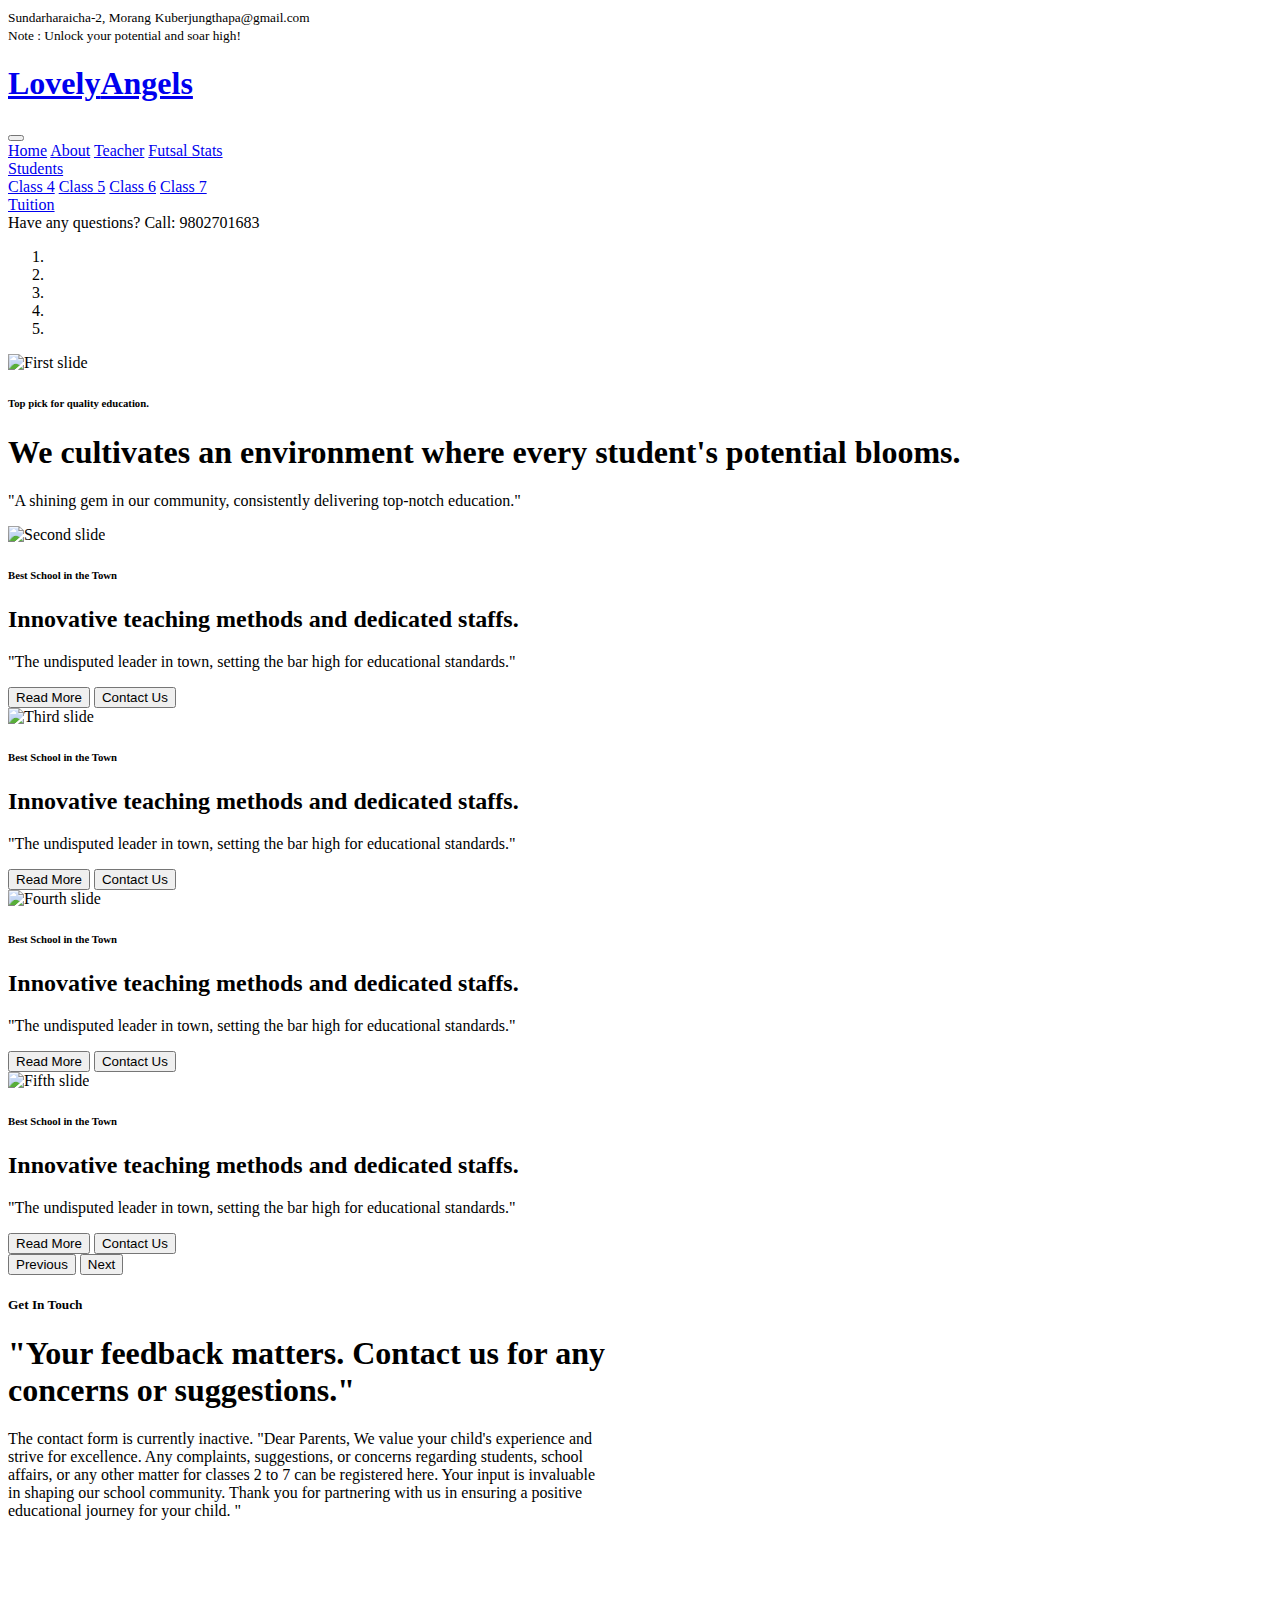
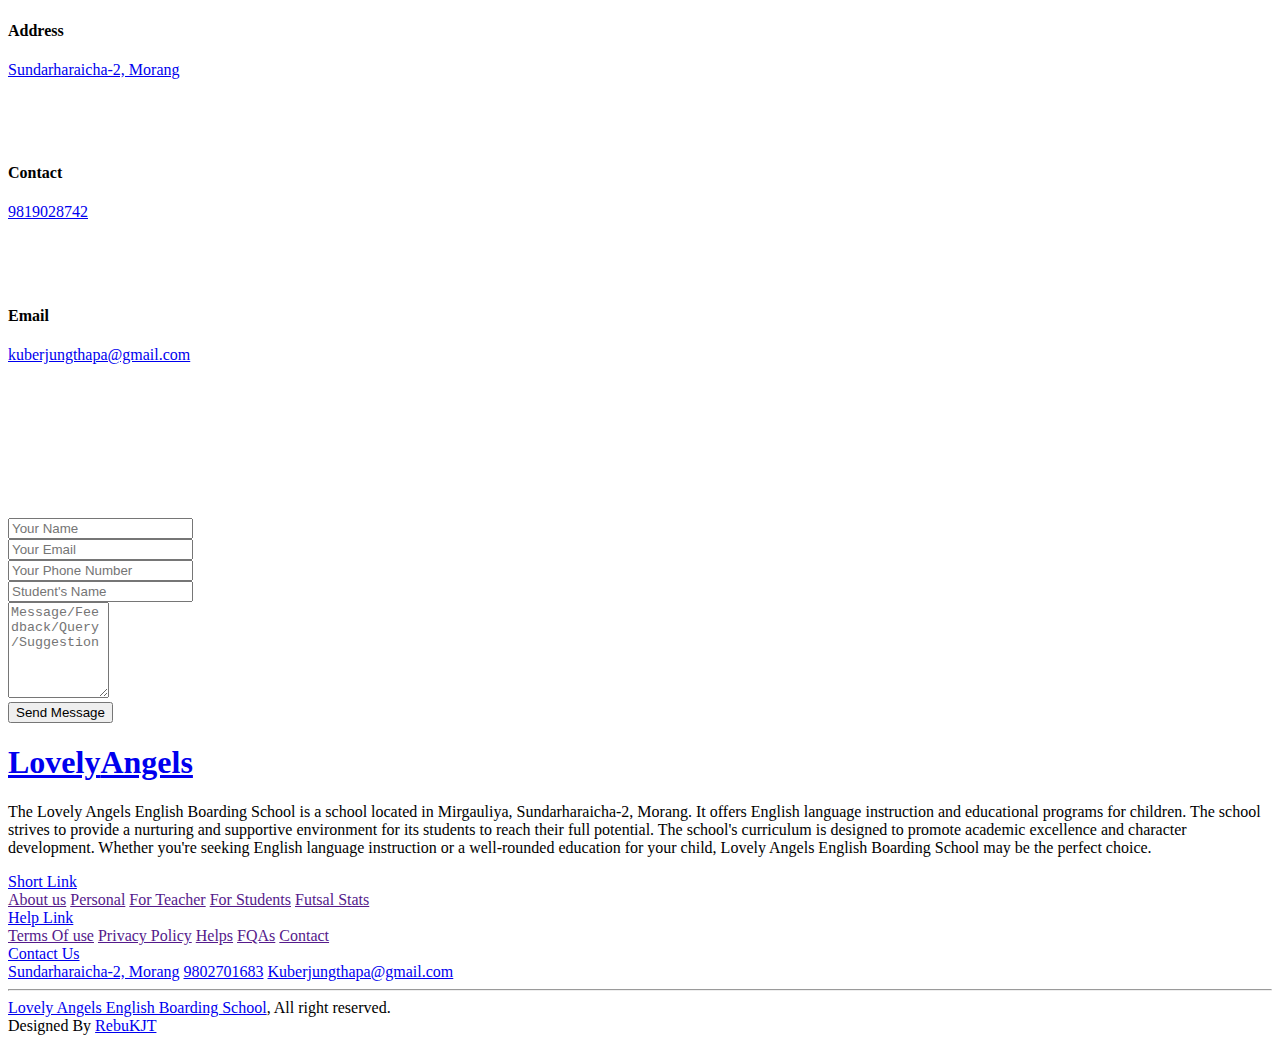
==== index.html @ fc7bd530 "Update index.html" ====
<!DOCTYPE html>
<html lang="en">

<head>
    <meta charset="utf-8">
    <title>Kuberjung Thapa</title>
    <meta content="width=device-width, initial-scale=1.0" name="viewport">
    <meta content="" name="keywords">
    <meta content="" name="description">

    <!-- Google Web Fonts -->
    <link rel="preconnect" href="https://fonts.googleapis.com">
    <link rel="preconnect" href="https://fonts.gstatic.com" crossorigin>
    <link
        href="https://fonts.googleapis.com/css2?family=Inter:wght@400;500;600&family=Saira:wght@500;600;700&display=swap"
        rel="stylesheet">

    <!-- Icon Font Stylesheet -->
    <link href="https://cdnjs.cloudflare.com/ajax/libs/font-awesome/5.10.0/css/all.min.css">
    <link href="https://cdn.jsdelivr.net/npm/bootstrap-icons@1.4.1/font/bootstrap-icons.css">

    <!-- Libraries Stylesheet -->
    <link href="lib/animate/animate.min.css">
    <link href="lib/owlcarousel/assets/owl.carousel.min.css">

    <!-- Customized Bootstrap Stylesheet -->
    <link href="bootstrap.min.css">

    <!-- Template Stylesheet -->
    <link href="style.css">
</head>

<body>
    <!-- Spinner Start -->
    <div id="spinner"
        class="show position-fixed translate-middle w-100 vh-100 top-50 start-50 d-flex align-items-center justify-content-center">
        <div class="spinner-grow text-primary" role="status"></div>
    </div>
    <!-- Spinner End -->

    <!-- Topbar Start -->
    <div class="container-fluid bg-dark py-2 d-none d-md-flex">
        <div class="container">
            <div class="d-flex justify-content-between topbar">
                <div class="top-info">
                    <small class="me-3 text-white-50"><a href="#"><i
                                class="fas fa-map-marker-alt me-2 text-secondary"></i></a>Sundarharaicha-2,
                        Morang</small>
                    <small class="me-3 text-white-50"><a href="#"><i
                                class="fas fa-envelope me-2 text-secondary"></i></a>Kuberjungthapa@gmail.com</small>
                </div>
                <div id="note" class="text-secondary d-none d-xl-flex"><small>Note : Unlock your potential and soar
                        high!</small></div>
                <div class="top-link">
                    <a href="index.html" class="bg-light nav-fill btn btn-sm-square rounded-circle"><i
                            class="fab fa-facebook-f text-primary"></i></a>
                    <a href="index.html" class="bg-light nav-fill btn btn-sm-square rounded-circle"><i
                            class="fab fa-twitter text-primary"></i></a>
                    <a href="index.html" class="bg-light nav-fill btn btn-sm-square rounded-circle"><i
                            class="fab fa-instagram text-primary"></i></a>
                    <a href="index.html" class="bg-light nav-fill btn btn-sm-square rounded-circle me-0"><i
                            class="fab fa-linkedin-in text-primary"></i></a>
                </div>
            </div>
        </div>
    </div>
    <!-- Topbar End -->

    <!-- Navbar Start -->
    <div class="container-fluid bg-primary">
        <div class="container">
            <nav class="navbar navbar-dark navbar-expand-lg py-0">
                <a href="index.html" class="navbar-brand">
                    <h1 class="text-white fw-bold d-block">Lovely<span class="text-secondary">Angels</span> </h1>
                </a>
                <button type="button" class="navbar-toggler me-0" data-bs-toggle="collapse"
                    data-bs-target="#navbarCollapse">
                    <span class="navbar-toggler-icon"></span>
                </button>
                <div class="collapse navbar-collapse bg-transparent" id="navbarCollapse">
                    <div class="navbar-nav ms-auto mx-xl-auto p-0">
                        <a href="index.html" class="nav-item nav-link active text-secondary">Home</a>
                        <a href="about.html" class="nav-item nav-link">About</a>
                        <a href="teacher.html" class="nav-item nav-link">Teacher</a>
                        <a href="futsal.html" class="nav-item nav-link">Futsal Stats</a>
                        <div class="nav-item dropdown">
                            <a href="#" class="nav-link dropdown-toggle" data-bs-toggle="dropdown">Students</a>
                            <div class="dropdown-menu rounded">
                                <a href="Class4.html" class="dropdown-item">Class 4</a>
                                <a href="Class5.html" class="dropdown-item">Class 5</a>
                                <a href="Class6.html" class="dropdown-item">Class 6</a>
                                <a href="Class7.html" class="dropdown-item">Class 7</a>
                            </div>
                        </div>
                        <a href="Tuition.html" class="nav-item nav-link">Tuition</a>
                    </div>
                </div>
                <div class="d-none d-xl-flex flex-shirink-0">
                    <div id="phone-tada" class="d-flex align-items-center justify-content-center me-4">
                        <a href="" class="position-relative animated tada infinite">
                            <i class="fa fa-phone-alt text-white fa-2x"></i>
                            <div class="position-absolute" style="top: -7px; left: 20px;">
                                <span><i class="fa fa-comment-dots text-secondary"></i></span>
                            </div>
                        </a>
                    </div>
                    <div class="d-flex flex-column pe-4 border-end">
                        <span class="text-white-50">Have any questions?</span>
                        <span class="text-secondary">Call: 9802701683</span>
                    </div>
                    <div class="d-flex align-items-center justify-content-center ms-4 ">
                        <a href="#"><i class="bi bi-search text-white fa-2x"></i> </a>
                    </div>
                </div>
            </nav>
        </div>
    </div>
    <!-- Navbar End -->

    <!-- Carousel Start -->
    <div class="container-fluid px-0">
        <div id="carouselId" class="carousel slide" data-bs-ride="carousel">
            <ol class="carousel-indicators">
                <li data-bs-target="#carouselId" data-bs-slide-to="0" class="active" aria-current="true"
                    aria-label="First slide"></li>
                <li data-bs-target="#carouselId" data-bs-slide-to="1" aria-label="Second slide"></li>
                <li data-bs-target="#carouselId" data-bs-slide-to="2" aria-label="Third slide"></li>
                <li data-bs-target="#carouselId" data-bs-slide-to="3" aria-label="Fourth slide"></li>
                <li data-bs-target="#carouselId" data-bs-slide-to="4" aria-label="Fifth slide"></li>



            </ol>
            <div class="carousel-inner" role="listbox">
                <div class="carousel-item active">
                    <img src="img/Class10_Lovely.jpg" class="img-fluid" alt="First slide">
                    <div class="carousel-caption">
                        <div class="container carousel-content">
                            <h6 class="text-secondary h4 animated fadeInUp">Top pick for quality education.</h6>
                            <h1 class="text-white display-1 mb-4 animated fadeInRight">We cultivates an environment
                                where every student's potential blooms.</h1>
                            <p class="mb-4 text-white fs-5 animated fadeInDown">"A shining gem in our community,
                                consistently delivering top-notch education."</p>
                            <!-- <a href="" class="me-2"><button type="button"
                                    class="px-4 py-sm-3 px-sm-5 btn btn-primary rounded-pill carousel-content-btn1 animated fadeInLeft">Read
                                    More</button></a>
                            <a href="" class="ms-2"><button type="button"
                                    class="px-4 py-sm-3 px-sm-5 btn btn-primary rounded-pill carousel-content-btn2 animated fadeInRight">Contact
                                    Us</button></a> -->
                        </div>
                    </div>
                </div>
                <div class="carousel-item">
                    <img src="img/maaamSir_GroupPhotos_Lovely.jpg" class="img-fluid" alt="Second slide">
                    <div class="carousel-caption">
                        <div class="container carousel-content">
                            <h6 class="text-secondary h4 animated fadeInUp">Best School in the Town</h6>
                            <h2 class="text-white display-1 mb-4 animated fadeInLeft">Innovative teaching methods and
                                dedicated staffs.</h2>
                            <p class="mb-4 text-white fs-5 animated fadeInDown">"The undisputed leader in town, setting
                                the bar high for educational standards."</p>
                            <a href="" class="me-2"><button type="button"
                                    class="px-4 py-sm-3 px-sm-5 btn btn-primary rounded-pill carousel-content-btn1 animated fadeInLeft">Read
                                    More</button></a>
                            <a href="" class="ms-2"><button type="button"
                                    class="px-4 py-sm-3 px-sm-5 btn btn-primary rounded-pill carousel-content-btn2 animated fadeInRight">Contact
                                    Us</button></a>
                        </div>
                    </div>
                </div>

                <div class="carousel-item">
                    <img src="img/Futsal_College.jpg" class="img-fluid" alt="Third slide">
                    <div class="carousel-caption">
                        <div class="container carousel-content">
                            <h6 class="text-secondary h4 animated fadeInUp">Best School in the Town</h6>
                            <h2 class="text-white display-1 mb-4 animated fadeInLeft">Innovative teaching methods and
                                dedicated staffs.</h2>
                            <p class="mb-4 text-white fs-5 animated fadeInDown">"The undisputed leader in town, setting
                                the bar high for educational standards."</p>
                            <a href="" class="me-2"><button type="button"
                                    class="px-4 py-sm-3 px-sm-5 btn btn-primary rounded-pill carousel-content-btn1 animated fadeInLeft">Read
                                    More</button></a>
                            <a href="" class="ms-2"><button type="button"
                                    class="px-4 py-sm-3 px-sm-5 btn btn-primary rounded-pill carousel-content-btn2 animated fadeInRight">Contact
                                    Us</button></a>
                        </div>
                    </div>
                </div>


                <div class="carousel-item">
                    <img src="img/Futsal_Lovely.jpg" class="img-fluid" alt="Fourth slide">
                    <div class="carousel-caption">
                        <div class="container carousel-content">
                            <h6 class="text-secondary h4 animated fadeInUp">Best School in the Town</h6>
                            <h2 class="text-white display-1 mb-4 animated fadeInLeft">Innovative teaching methods and
                                dedicated staffs.</h2>
                            <p class="mb-4 text-white fs-5 animated fadeInDown">"The undisputed leader in town, setting
                                the bar high for educational standards."</p>
                            <a href="" class="me-2"><button type="button"
                                    class="px-4 py-sm-3 px-sm-5 btn btn-primary rounded-pill carousel-content-btn1 animated fadeInLeft">Read
                                    More</button></a>
                            <a href="" class="ms-2"><button type="button"
                                    class="px-4 py-sm-3 px-sm-5 btn btn-primary rounded-pill carousel-content-btn2 animated fadeInRight">Contact
                                    Us</button></a>
                        </div>
                    </div>
                </div>


                <div class="carousel-item">
                    <img src="img/Class5_Group_Lovely.jpg" class="img-fluid" alt="Fifth slide">
                    <div class="carousel-caption">
                        <div class="container carousel-content">
                            <h6 class="text-secondary h4 animated fadeInUp">Best School in the Town</h6>
                            <h2 class="text-white display-1 mb-4 animated fadeInLeft">Innovative teaching methods and
                                dedicated staffs.</h2>
                            <p class="mb-4 text-white fs-5 animated fadeInDown">"The undisputed leader in town, setting
                                the bar high for educational standards."</p>
                            <a href="" class="me-2"><button type="button"
                                    class="px-4 py-sm-3 px-sm-5 btn btn-primary rounded-pill carousel-content-btn1 animated fadeInLeft">Read
                                    More</button></a>
                            <a href="" class="ms-2"><button type="button"
                                    class="px-4 py-sm-3 px-sm-5 btn btn-primary rounded-pill carousel-content-btn2 animated fadeInRight">Contact
                                    Us</button></a>
                        </div>
                    </div>
                </div>




            </div>
            <button class="carousel-control-prev" type="button" data-bs-target="#carouselId" data-bs-slide="prev">
                <span class="carousel-control-prev-icon" aria-hidden="true"></span>
                <span class="visually-hidden">Previous</span>
            </button>
            <button class="carousel-control-next" type="button" data-bs-target="#carouselId" data-bs-slide="next">
                <span class="carousel-control-next-icon" aria-hidden="true"></span>
                <span class="visually-hidden">Next</span>
            </button>
        </div>
    </div>
    <!-- Carousel End -->


    <!-- Fact Start -->
    <!-- <div class="container-fluid bg-secondary py-5">
        <div class="container">
            <div class="row">
                <div class="col-lg-3 wow fadeIn" data-wow-delay=".1s">
                    <div class="d-flex counter">
                        <h1 class="me-3 text-primary counter-value">1999</h1>
                        <h5 class="text-white mt-1">Date of Birth of Kuberjung Thapa</h5>
                    </div>
                </div>
                <div class="col-lg-3 wow fadeIn" data-wow-delay=".3s">
                    <div class="d-flex counter">
                        <h1 class="me-3 text-primary counter-value">Football</h1>
                        <h5 class="text-white mt-1">Thousands of successful business</h5>
                    </div>
                </div>
                <div class="col-lg-3 wow fadeIn" data-wow-delay=".5s">
                    <div class="d-flex counter">
                        <h1 class="me-3 text-primary counter-value">120</h1>
                        <h5 class="text-white mt-1">Total clients who love HighTech</h5>
                    </div>
                </div>
                <div class="col-lg-3 wow fadeIn" data-wow-delay=".7s">
                    <div class="d-flex counter">
                        <h1 class="me-3 text-primary counter-value">5</h1>
                        <h5 class="text-white mt-1">Stars reviews given by satisfied clients</h5>
                    </div>
                </div>
            </div>
        </div>
    </div> -->
    <!-- Fact End -->


    <!-- About Start -->
    <!-- <div class="container-fluid py-5 my-5">
            <div class="container pt-5">
                <div class="row g-5">
                    <div class="col-lg-5 col-md-6 col-sm-12 wow fadeIn" data-wow-delay=".3s">
                        <div class="h-100 position-relative">
                            <img src="img/about-1.jpg" class="img-fluid w-75 rounded" alt="" style="margin-bottom: 25%;">
                            <div class="position-absolute w-75" style="top: 25%; left: 25%;">
                                <img src="img/about-2.jpg" class="img-fluid w-100 rounded" alt="">
                            </div>
                        </div>
                    </div>
                    <div class="col-lg-7 col-md-6 col-sm-12 wow fadeIn" data-wow-delay=".5s">
                        <h5 class="text-primary">About Us</h5>
                        <h1 class="mb-4">About HighTech Agency And It's Innovative IT Solutions</h1>
                        <p>Lorem ipsum dolor sit amet, consectetur adipiscing elit. Sed efficitur quis purus ut interdum. Pellentesque aliquam dolor eget urna ultricies tincidunt. Nam volutpat libero sit amet leo cursus, ac viverra eros tristique. Morbi quis quam mi. Cras vel gravida eros. Proin scelerisque quam nec elementum viverra. Suspendisse viverra hendrerit diam in tempus. Etiam gravida justo nec erat vestibulum, et malesuada augue laoreet.</p>
                        <p class="mb-4">Pellentesque aliquam dolor eget urna ultricies tincidunt. Nam volutpat libero sit amet leo cursus, ac viverra eros tristique. Morbi quis quam mi. Cras vel gravida eros. Proin scelerisque quam nec elementum viverra. Suspendisse viverra hendrerit diam in tempus.</p>
                        <a href="" class="btn btn-secondary rounded-pill px-5 py-3 text-white">More Details</a>
                    </div>
                </div>
            </div>
        </div> -->
    <!-- About End -->


    <!-- Services Start -->
    <!-- <div class="container-fluid services py-5 mb-5">
            <div class="container">
                <div class="text-center mx-auto pb-5 wow fadeIn" data-wow-delay=".3s" style="max-width: 600px;">
                    <h5 class="text-primary">Our Services</h5>
                    <h1>Services Built Specifically For Your Business</h1>
                </div>
                <div class="row g-5 services-inner">
                    <div class="col-md-6 col-lg-4 wow fadeIn" data-wow-delay=".3s">
                        <div class="services-item bg-light">
                            <div class="p-4 text-center services-content">
                                <div class="services-content-icon">
                                    <i class="fa fa-code fa-7x mb-4 text-primary"></i>
                                    <h4 class="mb-3">Web Design</h4>
                                    <p class="mb-4">Lorem ipsum dolor sit amet elit. Sed efficitur quis purus ut interdum. Aliquam dolor eget urna ultricies tincidunt.</p>
                                    <a href="" class="btn btn-secondary text-white px-5 py-3 rounded-pill">Read More</a>
                                </div>
                            </div>
                        </div>
                    </div>
                    <div class="col-md-6 col-lg-4 wow fadeIn" data-wow-delay=".5s">
                        <div class="services-item bg-light">
                            <div class="p-4 text-center services-content">
                                <div class="services-content-icon">
                                    <i class="fa fa-file-code fa-7x mb-4 text-primary"></i>
                                    <h4 class="mb-3">Web Development</h4>
                                    <p class="mb-4">Lorem ipsum dolor sit amet elit. Sed efficitur quis purus ut interdum. Aliquam dolor eget urna ultricies tincidunt.</p>
                                    <a href="" class="btn btn-secondary text-white px-5 py-3 rounded-pill">Read More</a>
                                </div>
                            </div>
                        </div>
                    </div>
                    <div class="col-md-6 col-lg-4 wow fadeIn" data-wow-delay=".7s">
                        <div class="services-item bg-light">
                            <div class="p-4 text-center services-content">
                                <div class="services-content-icon">
                                    <i class="fa fa-external-link-alt fa-7x mb-4 text-primary"></i>
                                    <h4 class="mb-3">UI/UX Design</h4>
                                    <p class="mb-4">Lorem ipsum dolor sit amet elit. Sed efficitur quis purus ut interdum. Aliquam dolor eget urna ultricies tincidunt.</p>
                                    <a href="" class="btn btn-secondary text-white px-5 py-3 rounded-pill">Read More</a>
                                </div>
                            </div>
                        </div>
                    </div>
                    <div class="col-md-6 col-lg-4 wow fadeIn" data-wow-delay=".3s">
                        <div class="services-item bg-light">
                            <div class="p-4 text-center services-content">
                                <div class="services-content-icon">
                                    <i class="fas fa-user-secret fa-7x mb-4 text-primary"></i>
                                    <h4 class="mb-3">Web Cecurity</h4>
                                    <p class="mb-4">Lorem ipsum dolor sit amet elit. Sed efficitur quis purus ut interdum. Aliquam dolor eget urna ultricies tincidunt.</p>
                                    <a href="" class="btn btn-secondary text-white px-5 py-3 rounded-pill">Read More</a>
                                </div>
                                
                            </div>
                        </div>
                    </div>
                    <div class="col-md-6 col-lg-4 wow fadeIn" data-wow-delay=".5s">
                        <div class="services-item bg-light">
                            <div class="p-4 text-center services-content">
                                <div class="services-content-icon">
                                    <i class="fa fa-envelope-open fa-7x mb-4 text-primary"></i>
                                    <h4 class="mb-3">Digital Marketing</h4>
                                    <p class="mb-4">Lorem ipsum dolor sit amet elit. Sed efficitur quis purus ut interdum. Aliquam dolor eget urna ultricies tincidunt.</p>
                                    <a href="" class="btn btn-secondary text-white px-5 py-3 rounded-pill">Read More</a>
                                </div>
                            </div>
                        </div>
                    </div>
                    <div class="col-md-6 col-lg-4 wow fadeIn" data-wow-delay=".7s">
                        <div class="services-item bg-light">
                            <div class="p-4 text-center services-content">
                                <div class="services-content-icon">
                                    <i class="fas fa-laptop fa-7x mb-4 text-primary"></i>
                                    <h4 class="mb-3">Programming</h4>
                                    <p class="mb-4">Lorem ipsum dolor sit amet elit. Sed efficitur quis purus ut interdum. Aliquam dolor eget urna ultricies tincidunt.</p>
                                    <a href="" class="btn btn-secondary text-white px-5 py-3 rounded-pill">Read More</a>
                                </div>
                            </div>
                        </div>
                    </div>
                </div>
            </div>
        </div> -->
    <!-- Services End -->


    <!-- Project Start -->
    <!-- <div class="container-fluid project py-5 mb-5">
            <div class="container">
                <div class="text-center mx-auto pb-5 wow fadeIn" data-wow-delay=".3s" style="max-width: 600px;">
                    <h5 class="text-primary">Our Project</h5>
                    <h1>Our Recently Completed Projects</h1>
                </div>
                <div class="row g-5">
                    <div class="col-md-6 col-lg-4 wow fadeIn" data-wow-delay=".3s">
                        <div class="project-item">
                            <div class="project-img">
                                <img src="img/project-1.jpg" class="img-fluid w-100 rounded" alt="">
                                <div class="project-content">
                                    <a href="#" class="text-center">
                                        <h4 class="text-secondary">Web design</h4>
                                        <p class="m-0 text-white">Web Analysis</p>
                                    </a>
                                </div>
                            </div>
                        </div>
                    </div>
                    <div class="col-md-6 col-lg-4 wow fadeIn" data-wow-delay=".5s">
                        <div class="project-item">
                            <div class="project-img">
                                <img src="img/project-2.jpg" class="img-fluid w-100 rounded" alt="">
                                <div class="project-content">
                                    <a href="#" class="text-center">
                                        <h4 class="text-secondary">Cyber Security</h4>
                                        <p class="m-0 text-white">Cyber Security Core</p>
                                    </a>
                                </div>
                            </div>
                        </div>
                    </div>
                    <div class="col-md-6 col-lg-4 wow fadeIn" data-wow-delay=".7s">
                        <div class="project-item">
                            <div class="project-img">
                                <img src="img/project-3.jpg" class="img-fluid w-100 rounded" alt="">
                                <div class="project-content">
                                    <a href="#" class="text-center">
                                        <h4 class="text-secondary">Mobile Info</h4>
                                        <p class="m-0 text-white">Upcomming Phone</p>
                                    </a>
                                </div>
                            </div>
                        </div>
                    </div>
                    <div class="col-md-6 col-lg-4 wow fadeIn" data-wow-delay=".3s">
                        <div class="project-item">
                            <div class="project-img">
                                <img src="img/project-4.jpg" class="img-fluid w-100 rounded" alt="">
                                <div class="project-content">
                                    <a href="#" class="text-center">
                                        <h4 class="text-secondary">Web Development</h4>
                                        <p class="m-0 text-white">Web Analysis</p>
                                    </a>
                                </div>
                            </div>
                        </div>
                    </div>
                    <div class="col-md-6 col-lg-4 wow fadeIn" data-wow-delay=".5s">
                        <div class="project-item">
                            <div class="project-img">
                                <img src="img/project-5.jpg" class="img-fluid w-100 rounded" alt="">
                                <div class="project-content">
                                    <a href="#" class="text-center">
                                        <h4 class="text-secondary">Digital Marketing</h4>
                                        <p class="m-0 text-white">Marketing Analysis</p>
                                    </a>
                                </div>
                            </div>
                        </div>
                    </div>
                    <div class="col-md-6 col-lg-4 wow fadeIn" data-wow-delay=".7s">
                        <div class="project-item">
                            <div class="project-img">
                                <img src="img/project-6.jpg" class="img-fluid w-100 rounded" alt="">
                                <div class="project-content">
                                    <a href="#" class="text-center">
                                        <h4 class="text-secondary">keyword Research</h4>
                                        <p class="m-0 text-white">keyword Analysis</p>
                                    </a>
                                </div>
                            </div>
                        </div>
                    </div>
                </div>
            </div>
        </div> -->
    <!-- Project End -->


    <!-- Blog Start -->
    <!-- <div class="container-fluid blog py-5 mb-5">
            <div class="container">
                <div class="text-center mx-auto pb-5 wow fadeIn" data-wow-delay=".3s" style="max-width: 600px;">
                    <h5 class="text-primary">Our Blog</h5>
                    <h1>Latest Blog & News</h1>
                </div>
                <div class="row g-5 justify-content-center">
                    <div class="col-lg-6 col-xl-4 wow fadeIn" data-wow-delay=".3s">
                        <div class="blog-item position-relative bg-light rounded">
                            <img src="img/blog-1.jpg" class="img-fluid w-100 rounded-top" alt="">
                            <span class="position-absolute px-4 py-3 bg-primary text-white rounded" style="top: -28px; right: 20px;">Web Design</span>
                            <div class="blog-btn d-flex justify-content-between position-relative px-3" style="margin-top: -75px;">
                                <div class="blog-icon btn btn-secondary px-3 rounded-pill my-auto">
                                    <a href="" class="btn text-white">Read More</a>
                                </div>
                                <div class="blog-btn-icon btn btn-secondary px-4 py-3 rounded-pill ">
                                    <div class="blog-icon-1">
                                        <p class="text-white px-2">Share<i class="fa fa-arrow-right ms-3"></i></p>
                                    </div>
                                    <div class="blog-icon-2">
                                        <a href="" class="btn me-1"><i class="fab fa-facebook-f text-white"></i></a>
                                        <a href="" class="btn me-1"><i class="fab fa-twitter text-white"></i></a>
                                        <a href="" class="btn me-1"><i class="fab fa-instagram text-white"></i></a>
                                    </div>
                                </div>
                            </div>
                            <div class="blog-content text-center position-relative px-3" style="margin-top: -25px;">
                                <img src="img/admin.jpg" class="img-fluid rounded-circle border border-4 border-white mb-3" alt="">
                                <h5 class="">By Daniel Martin</h5>
                                <span class="text-secondary">24 March 2023</span>
                                <p class="py-2">Lorem ipsum dolor sit amet elit. Sed efficitur quis purus ut interdum. Aliquam dolor eget urna ultricies tincidunt libero sit amet</p>
                            </div>
                            <div class="blog-coment d-flex justify-content-between px-4 py-2 border bg-primary rounded-bottom">
                                <a href="" class="text-white"><small><i class="fas fa-share me-2 text-secondary"></i>5324 Share</small></a>
                                <a href="" class="text-white"><small><i class="fa fa-comments me-2 text-secondary"></i>5 Comments</small></a>
                            </div>
                        </div>
                    </div>
                    <div class="col-lg-6 col-xl-4 wow fadeIn" data-wow-delay=".5s">
                        <div class="blog-item position-relative bg-light rounded">
                            <img src="img/blog-2.jpg" class="img-fluid w-100 rounded-top" alt="">
                            <span class="position-absolute px-4 py-3 bg-primary text-white rounded" style="top: -28px; right: 20px;">Development</span>
                            <div class="blog-btn d-flex justify-content-between position-relative px-3" style="margin-top: -75px;">
                                <div class="blog-icon btn btn-secondary px-3 rounded-pill my-auto">
                                    <a href="" class="btn text-white ">Read More</a>
                                </div>
                                <div class="blog-btn-icon btn btn-secondary px-4 py-3 rounded-pill ">
                                    <div class="blog-icon-1">
                                        <p class="text-white px-2">Share<i class="fa fa-arrow-right ms-3"></i></p>
                                    </div>
                                    <div class="blog-icon-2">
                                        <a href="" class="btn me-1"><i class="fab fa-facebook-f text-white"></i></a>
                                        <a href="" class="btn me-1"><i class="fab fa-twitter text-white"></i></a>
                                        <a href="" class="btn me-1"><i class="fab fa-instagram text-white"></i></a>
                                    </div>
                                </div>
                            </div>
                            <div class="blog-content text-center position-relative px-3" style="margin-top: -25px;">
                                <img src="img/admin.jpg" class="img-fluid rounded-circle border border-4 border-white mb-3" alt="">
                                <h5 class="">By Daniel Martin</h5>
                                <span class="text-secondary">23 April 2023</span>
                                <p class="py-2">Lorem ipsum dolor sit amet elit. Sed efficitur quis purus ut interdum. Aliquam dolor eget urna ultricies tincidunt libero sit amet</p>
                            </div>
                            <div class="blog-coment d-flex justify-content-between px-4 py-2 border bg-primary rounded-bottom">
                                <a href="" class="text-white"><small><i class="fas fa-share me-2 text-secondary"></i>5324 Share</small></a>
                                <a href="" class="text-white"><small><i class="fa fa-comments me-2 text-secondary"></i>5 Comments</small></a>
                            </div>
                        </div>
                    </div>
                    <div class="col-lg-6 col-xl-4 wow fadeIn" data-wow-delay=".7s">
                        <div class="blog-item position-relative bg-light rounded">
                            <img src="img/blog-3.jpg" class="img-fluid w-100 rounded-top" alt="">
                            <span class="position-absolute px-4 py-3 bg-primary text-white rounded" style="top: -28px; right: 20px;">Mobile App</span>
                            <div class="blog-btn d-flex justify-content-between position-relative px-3" style="margin-top: -75px;">
                                <div class="blog-icon btn btn-secondary px-3 rounded-pill my-auto">
                                    <a href="" class="btn text-white ">Read More</a>
                                </div>
                                <div class="blog-btn-icon btn btn-secondary px-4 py-3 rounded-pill ">
                                    <div class="blog-icon-1">
                                        <p class="text-white px-2">Share<i class="fa fa-arrow-right ms-3"></i></p>
                                    </div>
                                    <div class="blog-icon-2">
                                        <a href="" class="btn me-1"><i class="fab fa-facebook-f text-white"></i></a>
                                        <a href="" class="btn me-1"><i class="fab fa-twitter text-white"></i></a>
                                        <a href="" class="btn me-1"><i class="fab fa-instagram text-white"></i></a>
                                    </div>
                                </div>
                            </div>
                            <div class="blog-content text-center position-relative px-3" style="margin-top: -25px;">
                                <img src="img/admin.jpg" class="img-fluid rounded-circle border border-4 border-white mb-3" alt="">
                                <h5 class="">By Daniel Martin</h5>
                                <span class="text-secondary">30 jan 2023</span>
                                <p class="py-2">Lorem ipsum dolor sit amet elit. Sed efficitur quis purus ut interdum. Aliquam dolor eget urna ultricies tincidunt libero sit amet</p>
                            </div>
                            <div class="blog-coments d-flex justify-content-between px-4 py-2 border bg-primary rounded-bottom">
                                <a href="" class="text-white"><small><i class="fas fa-share me-2 text-secondary"></i>5324 Share</small></a>
                                <a href="" class="text-white"><small><i class="fa fa-comments me-2 text-secondary"></i>5 Comments</small></a>
                            </div>
                        </div>
                    </div>
                </div>
            </div>
        </div> -->
    <!-- Blog End -->


   

    <!-- Testimonial Start -->
    <!-- <div class="container-fluid testimonial py-5 mb-5">
            <div class="container">
                <div class="text-center mx-auto pb-5 wow fadeIn" data-wow-delay=".3s" style="max-width: 600px;">
                    <h5 class="text-primary">Our Testimonial</h5>
                    <h1>Our Client Saying!</h1>
                </div>
                <div class="owl-carousel testimonial-carousel wow fadeIn" data-wow-delay=".5s">
                    <div class="testimonial-item border p-4">
                        <div class="d-flex align-items-center">
                            <div class="">
                                <img src="img/testimonial-1.jpg" alt="">
                            </div>
                            <div class="ms-4">
                                <h4 class="text-secondary">Client Name</h4>
                                <p class="m-0 pb-3">Profession</p>
                                <div class="d-flex pe-5">
                                    <i class="fas fa-star me-1 text-primary"></i>
                                    <i class="fas fa-star me-1 text-primary"></i>
                                    <i class="fas fa-star me-1 text-primary"></i>
                                    <i class="fas fa-star me-1 text-primary"></i>
                                    <i class="fas fa-star me-1 text-primary"></i>
                                </div>
                            </div>
                        </div>
                        <div class="border-top mt-4 pt-3">
                            <p class="mb-0">Lorem ipsum dolor sit amet elit. Sed efficitur quis purus ut interdum aliquam dolor eget urna. Nam volutpat libero sit amet leo cursus, ac viverra eros morbi quis quam mi.</p>
                        </div>
                    </div>
                    <div class="testimonial-item border p-4">
                        <div class=" d-flex align-items-center">
                            <div class="">
                                <img src="img/testimonial-2.jpg" alt="">
                            </div>
                            <div class="ms-4">
                                <h4 class="text-secondary">Client Name</h4>
                                <p class="m-0 pb-3">Profession</p>
                                <div class="d-flex pe-5">
                                    <i class="fas fa-star me-1 text-primary"></i>
                                    <i class="fas fa-star me-1 text-primary"></i>
                                    <i class="fas fa-star me-1 text-primary"></i>
                                    <i class="fas fa-star me-1 text-primary"></i>
                                    <i class="fas fa-star me-1 text-primary"></i>
                                </div>
                            </div>
                        </div>
                        <div class="border-top mt-4 pt-3">
                            <p class="mb-0">Lorem ipsum dolor sit amet elit. Sed efficitur quis purus ut interdum aliquam dolor eget urna. Nam volutpat libero sit amet leo cursus, ac viverra eros morbi quis quam mi.</p>
                        </div>
                    </div>
                    <div class="testimonial-item border p-4">
                        <div class=" d-flex align-items-center">
                            <div class="">
                                <img src="img/testimonial-3.jpg" alt="">
                            </div>
                            <div class="ms-4">
                                <h4 class="text-secondary">Client Name</h4>
                                <p class="m-0 pb-3">Profession</p>
                                <div class="d-flex pe-5">
                                    <i class="fas fa-star me-1 text-primary"></i>
                                    <i class="fas fa-star me-1 text-primary"></i>
                                    <i class="fas fa-star me-1 text-primary"></i>
                                    <i class="fas fa-star me-1 text-primary"></i>
                                    <i class="fas fa-star me-1 text-primary"></i>
                                </div>
                            </div>
                        </div>
                        <div class="border-top mt-4 pt-3">
                            <p class="mb-0">Lorem ipsum dolor sit amet elit. Sed efficitur quis purus ut interdum aliquam dolor eget urna. Nam volutpat libero sit amet leo cursus, ac viverra eros morbi quis quam mi.</p>
                        </div>
                    </div>
                    <div class="testimonial-item border p-4">
                        <div class=" d-flex align-items-center">
                            <div class="">
                                <img src="img/testimonial-4.jpg" alt="">
                            </div>
                            <div class="ms-4">
                                <h4 class="text-secondary">Client Name</h4>
                                <p class="m-0 pb-3">Profession</p>
                                <div class="d-flex pe-5">
                                    <i class="fas fa-star me-1 text-primary"></i>
                                    <i class="fas fa-star me-1 text-primary"></i>
                                    <i class="fas fa-star me-1 text-primary"></i>
                                    <i class="fas fa-star me-1 text-primary"></i>
                                    <i class="fas fa-star me-1 text-primary"></i>
                                </div>
                            </div>
                        </div>
                        <div class="border-top mt-4 pt-3">
                            <p class="mb-0">Lorem ipsum dolor sit amet elit. Sed efficitur quis purus ut interdum aliquam dolor eget urna. Nam volutpat libero sit amet leo cursus, ac viverra eros morbi quis quam mi.</p>
                        </div>
                    </div>
                </div>
            </div>
        </div> -->

    <!-- Testimonial End -->


    <!-- Contact Start -->
    <div class="container-fluid py-5 mb-5">
        <div class="container">
            <div class="text-center mx-auto pb-5 wow fadeIn" data-wow-delay=".3s" style="max-width: 600px;">
                <h5 class="text-primary">Get In Touch</h5>
                <h1 class="mb-3">"Your feedback matters. Contact us for any concerns or suggestions."</h1>
                <p class="mb-2">The contact form is currently inactive. "Dear Parents,

                    We value your child's experience and strive for excellence. Any complaints, suggestions, or concerns regarding students, school affairs, or any other matter for classes 2 to 7 can be registered here. Your input is invaluable in shaping our school community. Thank you for partnering with us in ensuring a positive educational journey for your child.
                    "
            </div>
            <div class="contact-detail position-relative p-5">
                <div class="row g-5 mb-5 justify-content-center">
                    <div class="col-xl-4 col-lg-6 wow fadeIn" data-wow-delay=".3s">
                        <div class="d-flex bg-light p-3 rounded">
                            <div class="flex-shrink-0 btn-square bg-secondary rounded-circle"
                                style="width: 64px; height: 64px;">
                                <i class="fas fa-map-marker-alt text-white"></i>
                            </div>
                            <div class="ms-3">
                                <h4 class="text-primary">Address</h4>
                                <a href="https://goo.gl/maps/Zd4BCynmTb98ivUJ6" target="_blank" class="h5">Sundarharaicha-2, Morang</a>
                            </div>
                        </div>
                    </div>
                    <div class="col-xl-4 col-lg-6 wow fadeIn" data-wow-delay=".5s">
                        <div class="d-flex bg-light p-3 rounded">
                            <div class="flex-shrink-0 btn-square bg-secondary rounded-circle"
                                style="width: 64px; height: 64px;">
                                <i class="fa fa-phone text-white"></i>
                            </div>
                            <div class="ms-3">
                                <h4 class="text-primary">Contact</h4>
                                <a class="h5" href="tel: +9779819028742" target="_blank">9819028742</a>
                            </div>
                        </div>
                    </div>
                    <div class="col-xl-4 col-lg-6 wow fadeIn" data-wow-delay=".7s">
                        <div class="d-flex bg-light p-3 rounded">
                            <div class="flex-shrink-0 btn-square bg-secondary rounded-circle"
                                style="width: 64px; height: 64px;">
                                <i class="fa fa-envelope text-white"></i>
                            </div>
                            <div class="ms-3">
                                <h4 class="text-primary">Email</h4>
                                <a class="h6" href="mailto:kuberjungthapa@gmail.com" target="_blank">kuberjungthapa@gmail.com</a>
                            </div>
                        </div>
                    </div>
                </div>
                <div class="row g-5">
                    <div class="col-lg-6 wow fadeIn" data-wow-delay=".3s">
                        <div class="p-5 h-100 rounded contact-map">
                            <iframe class="rounded w-100 h-100"
                                src="https://www.google.com/maps/embed?pb=!1m19!1m8!1m3!1d114131.68122238328!2d87.2579769!3d26.6287835!3m2!1i1024!2i768!4f13.1!4m8!3e6!4m0!4m5!1s0x39ef6e553ea4e21f%3A0x908c4f0d19804afd!2sJ8HR%2BG5C%2C%20Koshi%20Haraicha%2056600!3m2!1d26.628800899999998!2d87.3402381!5e0!3m2!1sen!2snp!4v1713920916509!5m2!1sen!2snp"
                                style="border:0;" allowfullscreen="" loading="lazy"
                                referrerpolicy="no-referrer-when-downgrade"></iframe>
                        </div>
                    </div>
                    <div class="col-lg-6 wow fadeIn" data-wow-delay=".5s">
                        <div class="p-5 rounded contact-form">
                            <div class="mb-4">
                                <input type="text" class="form-control border-0 py-3" placeholder="Your Name">
                            </div>
                            <div class="mb-4">
                                <input type="email" class="form-control border-0 py-3" placeholder="Your Email">
                            </div>
                            <div class="mb-4">
                                <input type="tel" class="form-control border-0 py-3" placeholder="Your Phone Number">
                            </div>
                            <div class="mb-4">
                                <input type="text" class="form-control border-0 py-3" placeholder="Student's Name">
                            </div>
                            <div class="mb-4">
                                <textarea class="w-100 form-control border-0 py-3" rows="6" cols="10"
                                    placeholder="Message/Feedback/Query/Suggestion"></textarea>
                            </div>
                            <div class="text-start">
                                <button class="btn bg-primary text-white py-3 px-5" type="button">Send Message</button>
                            </div>
                        </div>
                    </div>
                </div>
            </div>
        </div>
    </div>
    <!-- Contact End -->


    <!-- Footer Start -->
    <div class="container-fluid footer bg-dark wow fadeIn" data-wow-delay=".3s">
        <div class="container pt-5 pb-4">
            <div class="row g-5">
                <div class="col-lg-3 col-md-6">
                    <a href="index.html">
                        <h1 class="text-white fw-bold d-block">Lovely<span class="text-secondary">Angels</span> </h1>
                    </a>
                    <p class="mt-4 text-light">The Lovely Angels English Boarding School is a school located in
                        Mirgauliya, Sundarharaicha-2, Morang.
                        It offers English language instruction and educational programs for children. The school strives
                        to provide a nurturing and supportive environment
                        for its students to reach their full potential. The school's curriculum is designed to promote
                        academic excellence and character development.
                        Whether you're seeking English language instruction or a well-rounded education for your child,
                        Lovely Angels English Boarding School may be the perfect choice.</p>
                    <div class="d-flex hightech-link">
                        <a href="" class="btn-light nav-fill btn btn-square rounded-circle me-2"><i
                                class="fab fa-facebook-f text-primary"></i></a>
                        <a href="" class="btn-light nav-fill btn btn-square rounded-circle me-2"><i
                                class="fab fa-twitter text-primary"></i></a>
                        <a href="" class="btn-light nav-fill btn btn-square rounded-circle me-2"><i
                                class="fab fa-instagram text-primary"></i></a>
                        <a href="" class="btn-light nav-fill btn btn-square rounded-circle me-0"><i
                                class="fab fa-linkedin-in text-primary"></i></a>
                    </div>
                </div>
                <div class="col-lg-3 col-md-6">
                    <a href="#" class="h3 text-secondary">Short Link</a>
                    <div class="mt-4 d-flex flex-column short-link">
                        <a href="" class="mb-2 text-white"><i class="fas fa-angle-right text-secondary me-2"></i>About
                            us</a>
                        <a href="" class="mb-2 text-white"><i
                                class="fas fa-angle-right text-secondary me-2"></i>Personal</a>
                        <a href="" class="mb-2 text-white"><i class="fas fa-angle-right text-secondary me-2"></i>For
                            Teacher</a>
                        <a href="" class="mb-2 text-white"><i class="fas fa-angle-right text-secondary me-2"></i>For
                            Students</a>
                        <a href="" class="mb-2 text-white"><i class="fas fa-angle-right text-secondary me-2"></i>Futsal
                            Stats</a>
                    </div>
                </div>
                <div class="col-lg-3 col-md-6">
                    <a href="#" class="h3 text-secondary">Help Link</a>
                    <div class="mt-4 d-flex flex-column help-link">
                        <a href="" class="mb-2 text-white"><i class="fas fa-angle-right text-secondary me-2"></i>Terms
                            Of use</a>
                        <a href="" class="mb-2 text-white"><i class="fas fa-angle-right text-secondary me-2"></i>Privacy
                            Policy</a>
                        <a href="" class="mb-2 text-white"><i
                                class="fas fa-angle-right text-secondary me-2"></i>Helps</a>
                        <a href="" class="mb-2 text-white"><i
                                class="fas fa-angle-right text-secondary me-2"></i>FQAs</a>
                        <a href="" class="mb-2 text-white"><i
                                class="fas fa-angle-right text-secondary me-2"></i>Contact</a>
                    </div>
                </div>
                <div class="col-lg-3 col-md-6">
                    <a href="#" class="h3 text-secondary">Contact Us</a>
                    <div class="text-white mt-4 d-flex flex-column contact-link">
                        <a href="#" class="pb-3 text-light border-bottom border-primary"><i
                                class="fas fa-map-marker-alt text-secondary me-2"></i>Sundarharaicha-2, Morang</a>
                        <a href="#" class="py-3 text-light border-bottom border-primary"><i
                                class="fas fa-phone-alt text-secondary me-2"></i> 9802701683</a>
                        <a href="#" class="py-3 text-light border-bottom border-primary"><i
                                class="fas fa-envelope text-secondary me-2"></i> Kuberjungthapa@gmail.com</a>
                    </div>
                </div>
            </div>
            <hr class="text-light mt-5 mb-4">
            <div class="row">
                <div class="col-md-6 text-center text-md-start">
                    <span class="text-light"><a href="#" class="text-secondary"><i
                                class="fas fa-copyright text-secondary me-2"></i>Lovely Angels English Boarding
                            School</a>, All right reserved.</span>
                </div>
                <div class="col-md-6 text-center text-md-end">
                    <!--/*** This template is free as long as you keep the footer author’s credit link/attribution link/backlink. If you'd like to use the template without the footer author’s credit link/attribution link/backlink, you can purchase the Credit Removal License from "https://htmlcodex.com/credit-removal". Thank you for your support. ***/-->
                    <span class="text-light">Designed By <a href="https://Kuberjungthapa.com.np" class="text-secondary">RebuKJT</a></span>
                </div>
            </div>
        </div>
    </div>
    <!-- Footer End -->


    <!-- Back to Top -->
    <a href="#" class="btn btn-secondary btn-square rounded-circle back-to-top"><i
            class="fa fa-arrow-up text-white"></i></a>


    <!-- JavaScript Libraries -->
    <script src="https://ajax.googleapis.com/ajax/libs/jquery/3.6.4/jquery.min.js"></script>
    <script src="https://cdn.jsdelivr.net/npm/bootstrap@5.0.0/dist/js/bootstrap.bundle.min.js"></script>
    <script src="lib/wow/wow.min.js"></script>
    <script src="lib/easing/easing.min.js"></script>
    <script src="lib/waypoints/waypoints.min.js"></script>
    <script src="lib/owlcarousel/owl.carousel.min.js"></script>

    <!-- Template Javascript -->
    <script src="js/main.js"></script>
</body>

</html>
---- style.css ----
/*** Spinner Start ***/

#spinner {
    opacity: 0;
    visibility: hidden;
    transition: opacity .8s ease-out, visibility 0s linear .5s;
    z-index: 99999;
 }

 #spinner.show {
     transition: opacity .8s ease-out, visibility 0s linear .0s;
     visibility: visible;
     opacity: 1;
 }

/*** Spinner End ***/


/*** Button Start ***/
.btn {
    font-weight: 600;
    transition: .5s;
}

.btn-square {
    width: 38px;
    height: 38px;
}

.btn-sm-square {
    width: 32px;
    height: 32px;
}

.btn-md-square {
    width: 46px;
    height: 46px;
}

.btn-lg-square {
    width: 58px;
    height: 58px;
}

.btn-square,
.btn-sm-square,
.btn-md-square,
.btn-lg-square {
    padding: 0;
    display: flex;
    align-items: center;
    justify-content: center;
    font-weight: normal;
}

.back-to-top {
    position: fixed;
    width: 50px;
    height: 50px;
    right: 30px;
    bottom: 30px;
    z-index: 99;
}

/*** Button End ***/


/*** Topbar Start ***/

.topbar .top-info {
    letter-spacing: 1px;
}

.topbar .top-link {
    display: flex;
    align-items: center;
    justify-content: center;
}

.topbar .top-link a {
    margin-right: 10px;
}

#note {
    width: 500px;
    overflow: hidden;
}

#note small {
    position: relative;
    display: inline-block;
    animation: mymove 5s infinite;
    animation-timing-function: all;
}

@keyframes mymove {
    from {left: -100%;}
    to {left: 100%;}
}

/*** Topbar End ***/


/*** Navbar Start ***/
.navbar .navbar-nav {
    padding: 15px 0;
}

.navbar .navbar-nav .nav-link {
    padding: 10px;
    color: var(--bs-white);
    font-size: 18px;
    outline: none;
    
}

.navbar .navbar-nav .nav-link:hover,
.navbar .navbar-nav .nav-link.active {
    color: var(--bs-secondary) !important;
}

.navbar .dropdown-toggle::after {
    border: none;
    content: "\f107";
    font-family: "font awesome 5 free";
    font-weight: 900;
    vertical-align: middle;
    margin-left: 8px;
}

@media (min-width: 992px) {
    .navbar .nav-item .dropdown-menu {
        display: block;
        visibility: hidden;
        top: 100%;
        transform: rotateX(-75deg);
        transform-origin: 0% 0%;
        transition: .5s;
        opacity: 0;
    }
}

.navbar .nav-item:hover .dropdown-menu {
    transform: rotateX(0deg);
    visibility: visible;
    transition: .5s;
    opacity: 1;
}

/*** Navbar End ***/


/*** Carousel Start ***/

.carousel-item {
    position: relative;
}

.carousel-item::after {
    content: "";
    width: 100%;
    height: 100%;
    position: absolute;
    top: 0;
    left: 0;
    background: rgba(0, 0, 0, .6);
}

.carousel-caption {
    height: 100%;
    display: flex;
    align-items: center;
    justify-content: center;
    z-index: 1;
}

.carousel-item p {
    max-width: 700px;
    margin: 0 auto 35px auto;
}

.carousel-control-prev {
    width: 90px;
    height: 60px;
    position: absolute;
    top: 50%;
    left: 0;
    background: var(--bs-primary);
    border-radius: 0 50px 50px 0;
    opacity: 1;
}

.carousel-control-prev:hover {
    background: var(--bs-secondary);
    transition: .8s;
}

.carousel-control-next {
    width: 90px;
    height: 60px;
    position: absolute;
    top: 50%;
    right: 0;
    background: var(--bs-primary);
    border-radius: 50px 0 0 50px;
    opacity: 1;
}

.carousel-control-next:hover {
    background: var(--bs-secondary);
    transition: .8s;
}

.carousel-caption .carousel-content a button.carousel-content-btn1 {
    background: var(--bs-secondary);
    color: var(--bs-dark);
    opacity: 1;
    border: 0;
    border-radius: 20px;
}

.carousel-caption .carousel-content a button.carousel-content-btn1:hover {
    background: var(--bs-primary);
    color: #ffffff;
    border: 0;
    opacity: 1;
    transition: 1s;
    border-radius: 20px;
}

.carousel-caption .carousel-content a button.carousel-content-btn2 {
    background: var(--bs-primary);
    color: var(--bs-white);
    opacity: 1;
    border: 0;
    border-radius: 20px;
}

.carousel-caption .carousel-content a button.carousel-content-btn2:hover {
    background: var(--bs-secondary);
    color: var(--bs-dark);
    border: 0;
    opacity: 1;
    transition: 1s;
    border-radius: 20px;
}

#carouselId .carousel-indicators li {
    width: 30px;
    height: 10px;
    background: var(--bs-primary);
    margin: 10px;
    border-radius: 30px;
    opacity: 1;
}

#carouselId .carousel-indicators li:hover {
    background: var(--bs-secondary);
    opacity: 1;
}

@media (max-width: 992px) {
    .carousel-item {
        min-height: 500px;
    }
    
    .carousel-item img {
        min-height: 500px;
        object-fit: cover;
    }

    .carousel-item h1 {
        font-size: 40px !important;
    }

    .carousel-item p {
        font-size: 16px !important;
    }
}

@media (max-width: 768px) {
    .carousel-item {
        min-height: 400px;
    }
    
    .carousel-item img {
        min-height: 400px;
        object-fit: cover;
    }

    .carousel-item h1 {
        font-size: 28px !important;
    }

    .carousel-item p {
        font-size: 14px !important;
    }
}

.page-header {
    background: linear-gradient(rgba(0, 0, 0, .6), rgba(0, 0, 0, .6)), url(../img/maaamSir_GroupPhotos_Lovely.jpg) center center no-repeat;
    background-size: cover;
}

.page-headerFutsal {
    background: linear-gradient(rgba(0, 0, 0, .6), rgba(0, 0, 0, .6)), url(../img/Futsal_Lovely.jpg) center 40% no-repeat;
    background-size: cover;
}

.page-header .breadcrumb-item+.breadcrumb-item::before {
    color: var(--bs-white);
}

.page-header .breadcrumb-item,
.page-header .breadcrumb-item a {
    font-size: 18px;
    color: var(--bs-white);
}

/*** Carousel End ***/


/*** Services Start ***/

.services .services-item {
    box-shadow: 0 0 60px rgba(0, 0, 0, .2);
    width: 100%;
    height: 100%;
    border-radius: 10px;
    padding: 10px 0;
    position: relative;
}


.services-content::after {
    position: absolute;
    content: "";
    width: 100%;
    height: 0;
    top: 0;
    left: 0;
    border-radius: 10px 10px 0 0;
    background: rgba(3, 43, 243, 0.8);
    transition: .5s;
}

.services-content::after {
    top: 0;
    bottom: auto;
    border-radius: 10px 10px 10px 10px;
}

.services-item:hover .services-content::after {
    height: 100%;
    opacity: 1;
    transition: .5s;
}

.services-item:hover .services-content-icon {
    position: relative;
    z-index: 2;
}

.services-item .services-content-icon i,
.services-item .services-content-icon p {
    transition: .5s;
}

.services-item:hover .services-content-icon i {
    color: var(--bs-secondary) !important;
}

.services-item:hover .services-content-icon p {
    color: var(--bs-white);
}

/*** Services End ***/


/*** Project Start ***/

.project-img {
    position: relative;
    padding: 15px;
}

.project-img::before {
    content: "";
    position: absolute;
    width: 150px;
    height: 150px;
    top: 0;
    left: 0;
    background: var(--bs-secondary);
    border-radius: 10px;
    opacity: 1;
    z-index: -1;
    transition: .5s;
}

.project-img::after {
    content: "";
    width: 150px;
    height: 150px;
    position: absolute;
    right: 0;
    bottom: 0;
    background: var(--bs-primary);
    border-radius: 10px;
    opacity: 1;
    z-index: -1;
    transition: .5s;
}

.project-content {
    position: absolute;
    width: 100%;
    height: 100%;
    top: 0;
    left: 0;
    display: flex;
    align-items: center;
    justify-content: center;
    opacity: 0;
}

.project-content a {
    display: inline-block;
    padding: 20px 25px;
    background: var(--bs-primary);
    border-radius: 10px;
}

.project-item:hover .project-content {
    opacity: 1;
    transition: .5s;
}

.project-item:hover .project-img::before,
.project-item:hover .project-img::after {
    opacity: 0;
}

/*** Project End ***/


/*** Blog Start ***/
.blog-item .blog-btn {
    z-index: 2;
}

.blog-btn .blog-btn-icon {
    height: 50px;
    position: relative;
    overflow: hidden;
}

.blog-btn-icon .blog-icon-2 {
    display: flex;
    position: absolute;
    top: 6px;
    left: -140px;
    
}

.blog-btn-icon:hover .blog-icon-2 {
    transition: 1s;
    left: 5px;
    top: 6px;
    padding-bottom: 5px;
}
.blog-icon-1 {
    position: relative;
    top: -4px;
}
.blog-btn-icon:hover .blog-icon-1 {
    top: 0;
    right: -140px;
    transition: 1s;
}

/*** Blog End ***/


/*** Team Start ***/

.team-item {
    border-top: 30px solid var(--bs-secondary) !important;
    background: rgba(239, 239, 241, 0.8);
}

.team-content::before {
    height: 200px;
    display: block;
    content: "";
    position: relative;
    top: -101px;
    /* background: var(--bs-secondary); */
    clip-path: polygon(50% 50%, 100% 50%, 50% 100%, 0% 50%);
    padding: 60px;
    opacity: 1;
}

.team-img-icon {
    position: relative;
    margin-top: -200px;
    padding: 30px;
    padding-bottom: 0;
}

.team-img {
    border: 15px solid var(--bs-white);
}

.team-img img {
    border: 10px solid var(--bs-secondary);
    transition: .5s;
    width: 200px; /* Adjust as needed */
    height: 200px; /* Adjust as needed */
}


.team-item:hover h4 {
    color: var(--bs-primary);
    transition: .5s;
}

.team-item:hover .team-img img {
    transform: scale(1.05);
    border: 10px solid var(--bs-secondary);
}

.team-carousel .owl-stage {
    position: relative;
    width: 100%;
    height: 100%;
}

.team-carousel .owl-nav {
    position: absolute;
    top: -100px;
    right: 50px;
    display: flex;
}

.team-carousel .owl-nav .owl-prev,
.team-carousel .owl-nav .owl-next {
    width: 56px;
    height: 56px;
    border-radius: 56px;
    margin-left: 15px;
    background: var(--bs-secondary);
    color: var(--bs-white);
    display: flex;
    align-items: center;
    justify-content: center;
    transition: .5s;
}

.team-carousel .owl-nav .owl-prev:hover,
.team-carousel .owl-nav .owl-next:hover {
    background: var(--bs-primary);
    color: var(--bs-white);
}

@media (max-width: 992px) {
    .team-carousel {
        margin-top: 3rem;
    }

    .team-carousel .owl-nav {
        top: -85px;
        left: 50%;
        right: auto;
        transform: translateX(-50%);
        margin-left: -15px;
    }
}

/*** Team End ***/


/* For Futsal Stats Page  */
.table-container {
    overflow-x: auto;
}

.futsal-table {
    width: 100%;
    border-collapse: collapse;
    border: 1px solid #ddd;
}

.futsal-table th,
.futsal-table td {
    padding: 10px;
    border: 1px solid #ddd;
    text-align: center;
}

.futsal-table th {
    background-color: #f2f2f2;
    color: #333;
}

.futsal-table tbody tr:nth-child(even) {
    background-color: #f9f9f9;
}

.futsal-table tbody tr:hover {
    background-color: #f2f2f2;
}

/* For Futsal Stats Ends  */
/* CSS to style the futsal cup details */
.futsal-cup-details {
    margin-top: 20px;
}

.futsal-cup-heading {
    cursor: pointer;
    color: #333;
    text-decoration: underline;
}

.futsal-cup-info {
    margin-bottom: 10px;
    font-style: italic;
    color: #666;
}

.futsal-cup-table {
    width: 100%;
    border-collapse: collapse;
    box-shadow: 0 4px 6px rgba(0, 0, 0, 0.1);
}

.futsal-cup-table th,
.futsal-cup-table td {
    padding: 10px;
    text-align: center;
    border: 1px solid #ddd;
}

.futsal-cup-table th {
    background-color: #f5f5f5;
    font-weight: bold;
}

.futsal-cup-table tbody tr:nth-child(even) {
    background-color: #f9f9f9;
}

.futsal-cup-table tbody tr:hover {
    background-color: #f0f0f0;
}

/* Responsive styling */
@media (max-width: 768px) {

    .futsal-cup-table th,
    .futsal-cup-table td {
        padding: 8px;
    }
}

@media (max-width: 576px) {
.futsal-cup-heading {
    font-size: 18px;
}

.futsal-cup-info {
    font-size: 14px;
}

.futsal-cup-table th,
.futsal-cup-table td {
    font-size: 12px;
}
}
/* CSS to style the futsal cup details Ends */



/*** Testimonial Start ***/

.testimonial-item {
    background: #e3f0eb;

}

.testimonial-carousel .owl-dots {
    margin-top: 15px;
    display: flex;
    align-items: flex-end;
    justify-content: center;
}

.testimonial-carousel .owl-dot {
    position: relative;
    display: inline-block;
    margin: 0 5px;
    width: 15px;
    height: 15px;
    background: #c1dad0;
    border-radius: 15px;
    transition: .5s;
}

.testimonial-carousel .owl-dot.active {
    width: 30px;
    background: var(--bs-primary);
}

.testimonial-carousel .owl-item.center {
    position: relative;
    z-index: 1;
}

.testimonial-carousel .owl-item .testimonial-item {
    transition: .5s;
}

.testimonial-carousel .owl-item.center .testimonial-item {
    background: #FFFFFF !important;
    box-shadow: 0 0 30px #DDDDDD;
}

/*** Testimonial End ***/


/*** Contact Start ***/
.contact-detail::before {
    position: absolute;
    content: "";
    height: 50%;
    width: 100%;
    top: 0;
    left: 0;
    background: linear-gradient(rgb(210, 243, 235, 1), rgba(230, 250, 245, .3)), url(../img/background.jpg) center center no-repeat;
    background-size: cover;
    border-radius: 10px;
    z-index: -1;
}

.contact-map {
    background: #26d48c;
}

.contact-form {
    background: #26d48c;
}

/*** Contact End ***/


/*** Footer Start ***/

.footer .short-link a,
.footer .help-link a,
.footer .contact-link a {
    transition: .5s;
}

.footer .short-link a:hover,
.footer .help-link a:hover,
.footer .contact-link a:hover {
    letter-spacing: 1px;
}

.footer .hightech-link a:hover {
    background: var(--bs-secondary);
    border: 0;
}

/*** Footer End ***/
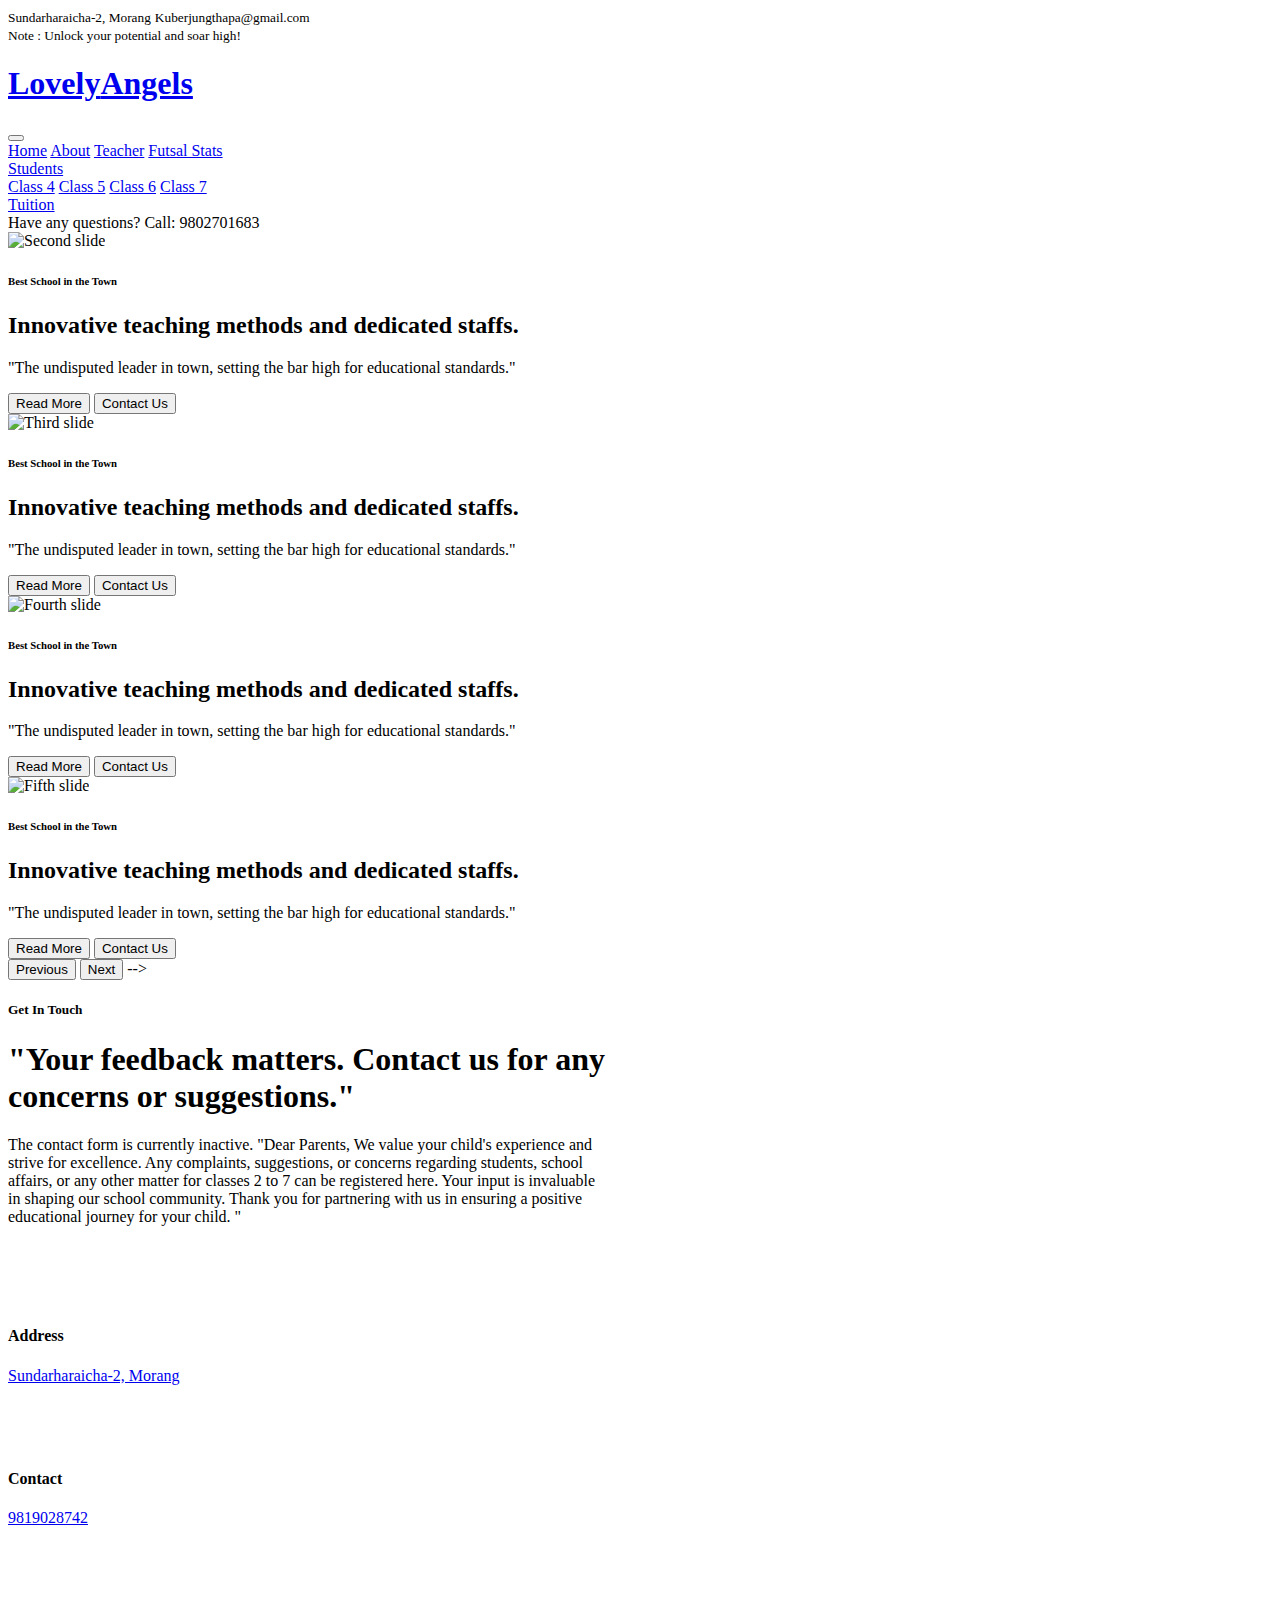
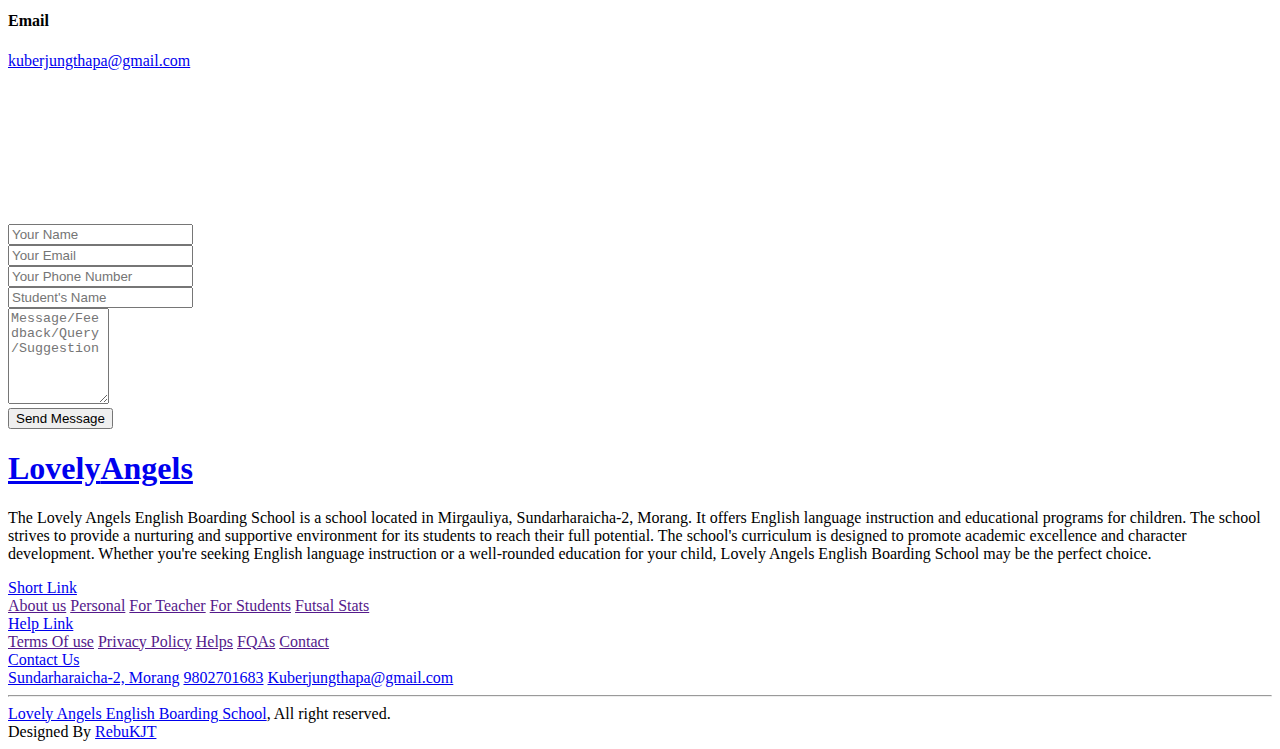
==== commit 1679941e: "Update index.html" ====
--- a/index.html
+++ b/index.html
@@ -117,8 +117,9 @@
     </div>
     <!-- Navbar End -->
 
+    
     <!-- Carousel Start -->
-    <div class="container-fluid px-0">
+<!--     <div class="container-fluid px-0">
         <div id="carouselId" class="carousel slide" data-bs-ride="carousel">
             <ol class="carousel-indicators">
                 <li data-bs-target="#carouselId" data-bs-slide-to="0" class="active" aria-current="true"
@@ -241,7 +242,7 @@
                 <span class="visually-hidden">Next</span>
             </button>
         </div>
-    </div>
+    </div> -->
     <!-- Carousel End -->
 
 
@@ -879,7 +880,7 @@
     <script src="lib/waypoints/waypoints.min.js"></script>
     <script src="lib/owlcarousel/owl.carousel.min.js"></script>
 
-    <!-- Template Javascript -->
+    <!-- Javascript -->
     <script src="js/main.js"></script>
 </body>
 
--- a/style.css
+++ b/style.css
@@ -298,12 +298,12 @@
 }
 
 .page-header {
-    background: linear-gradient(rgba(0, 0, 0, .6), rgba(0, 0, 0, .6)), url(../img/maaamSir_GroupPhotos_Lovely.jpg) center center no-repeat;
+    background: linear-gradient(rgba(0, 0, 0, .6), rgba(0, 0, 0, .6)), url(img/maaamSir_GroupPhotos_Lovely.jpg) center center no-repeat;
     background-size: cover;
 }
 
 .page-headerFutsal {
-    background: linear-gradient(rgba(0, 0, 0, .6), rgba(0, 0, 0, .6)), url(../img/Futsal_Lovely.jpg) center 40% no-repeat;
+    background: linear-gradient(rgba(0, 0, 0, .6), rgba(0, 0, 0, .6)), url(img/Futsal_Lovely.jpg) center 40% no-repeat;
     background-size: cover;
 }
 
@@ -737,7 +737,7 @@
     width: 100%;
     top: 0;
     left: 0;
-    background: linear-gradient(rgb(210, 243, 235, 1), rgba(230, 250, 245, .3)), url(../img/background.jpg) center center no-repeat;
+    background: linear-gradient(rgb(210, 243, 235, 1), rgba(230, 250, 245, .3)), url(/img/background.jpg) center center no-repeat;
     background-size: cover;
     border-radius: 10px;
     z-index: -1;
@@ -773,4 +773,4 @@
     border: 0;
 }
 
-/*** Footer End ***/+/*** Footer End ***/
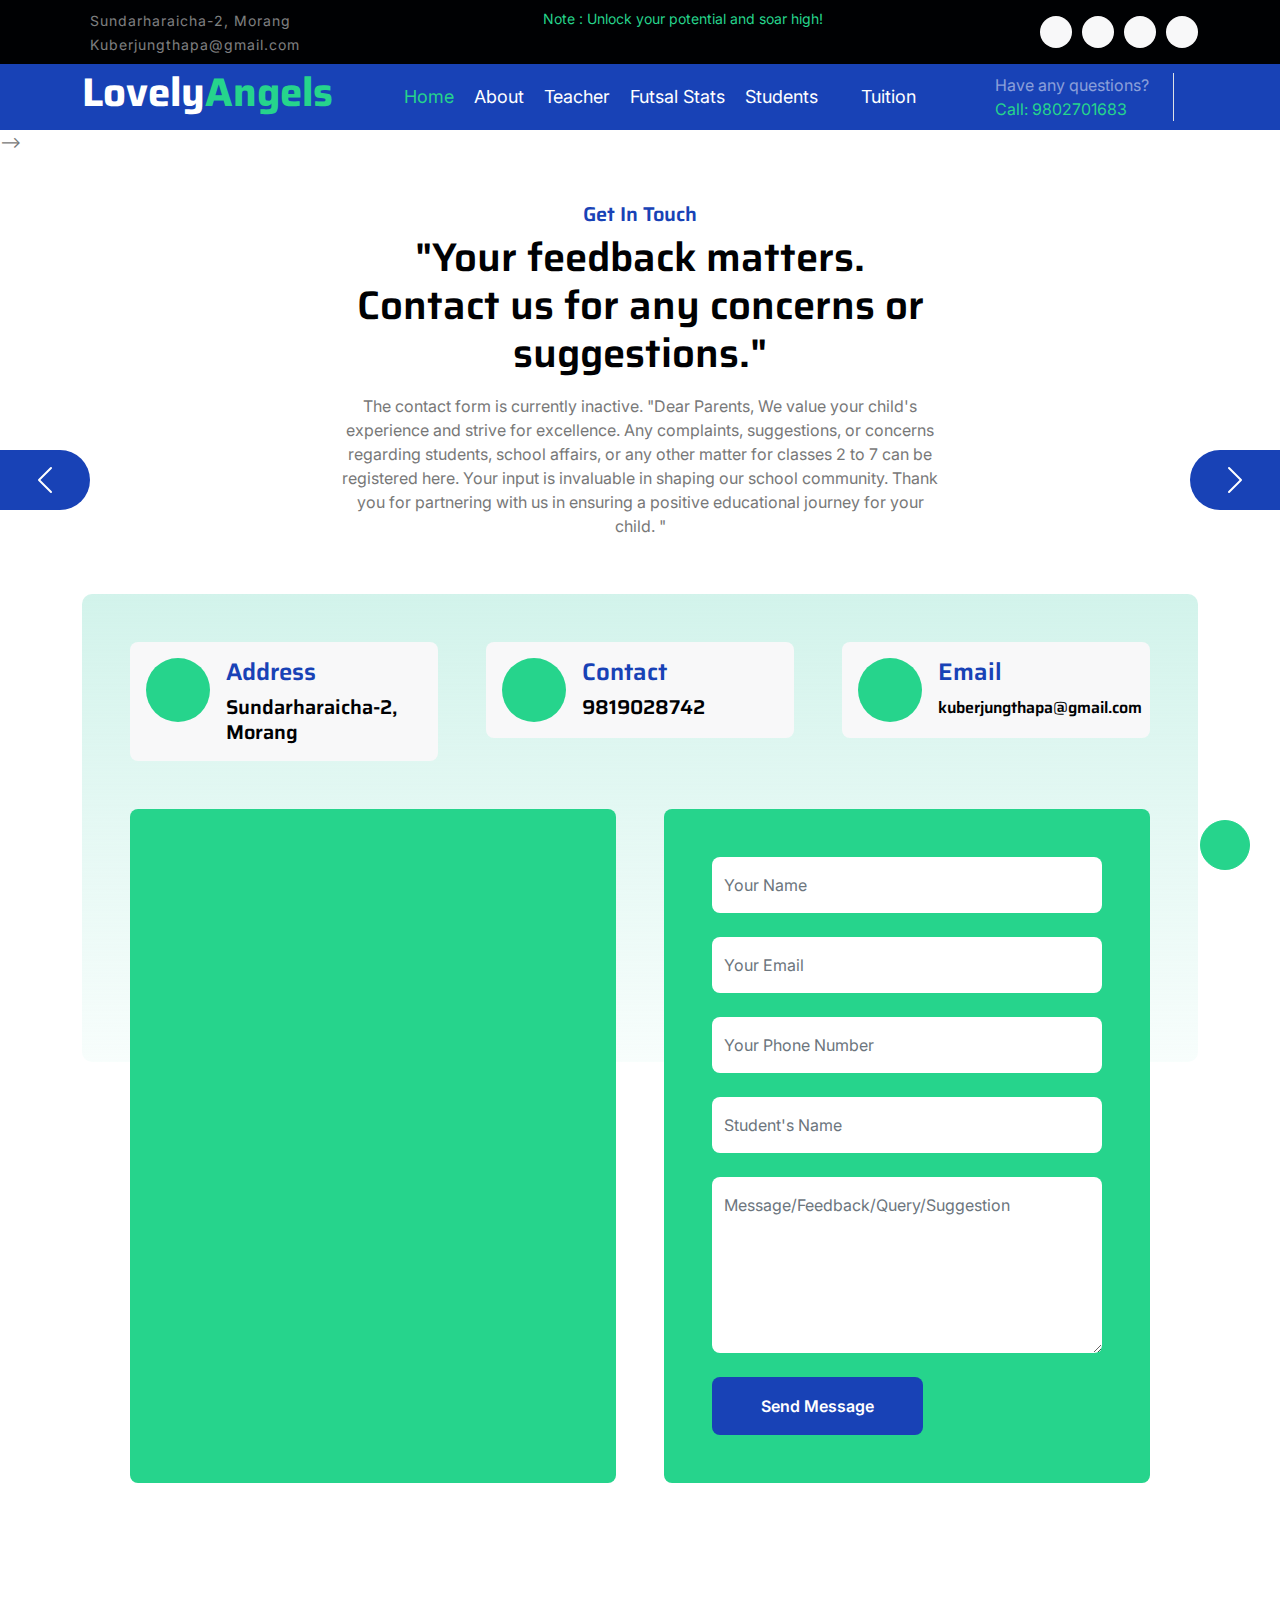
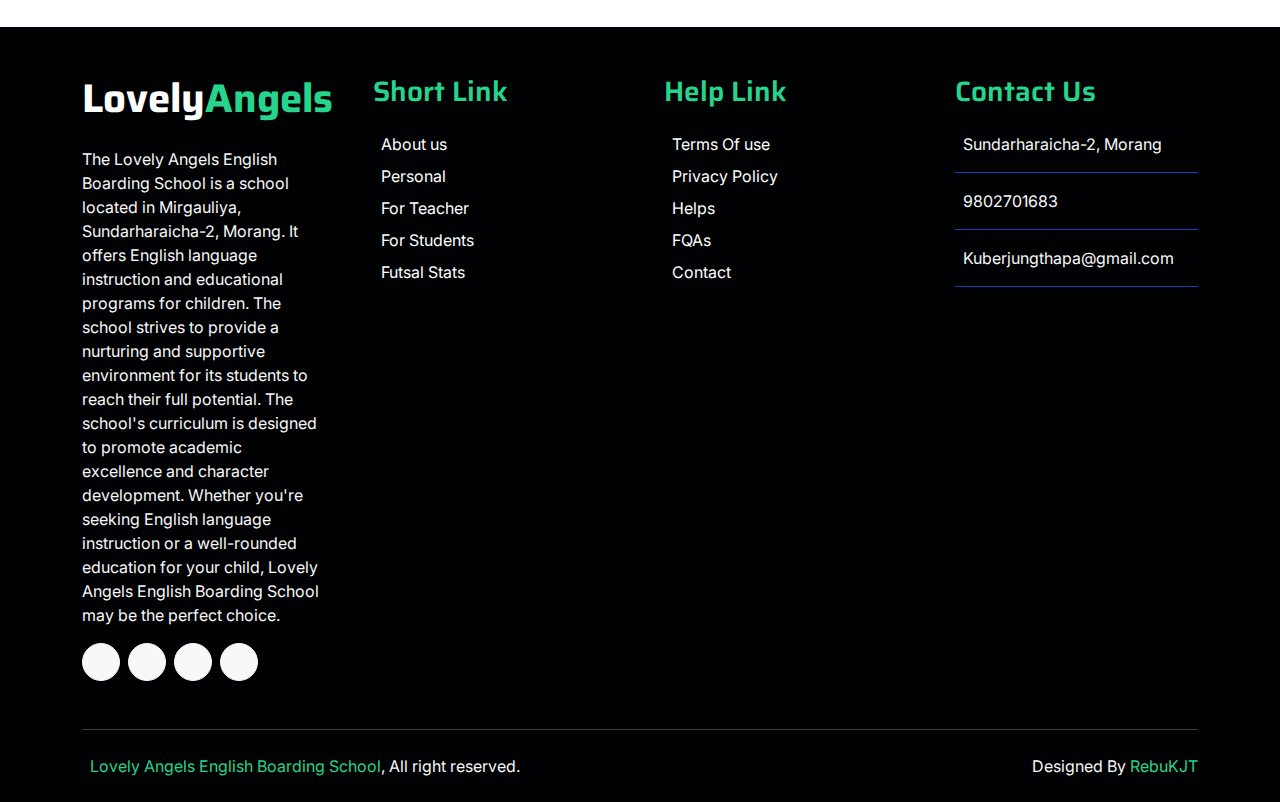
==== commit 1eca1204: "Update index.html" ====
--- a/index.html
+++ b/index.html
@@ -24,10 +24,10 @@
     <link href="lib/owlcarousel/assets/owl.carousel.min.css">
 
     <!-- Customized Bootstrap Stylesheet -->
-    <link href="bootstrap.min.css">
+    <link href="bootstrap.min.css" rel="stylesheet"">
 
     <!-- Template Stylesheet -->
-    <link href="style.css">
+    <link href="style.css" rel="stylesheet"">
 </head>
 
 <body>
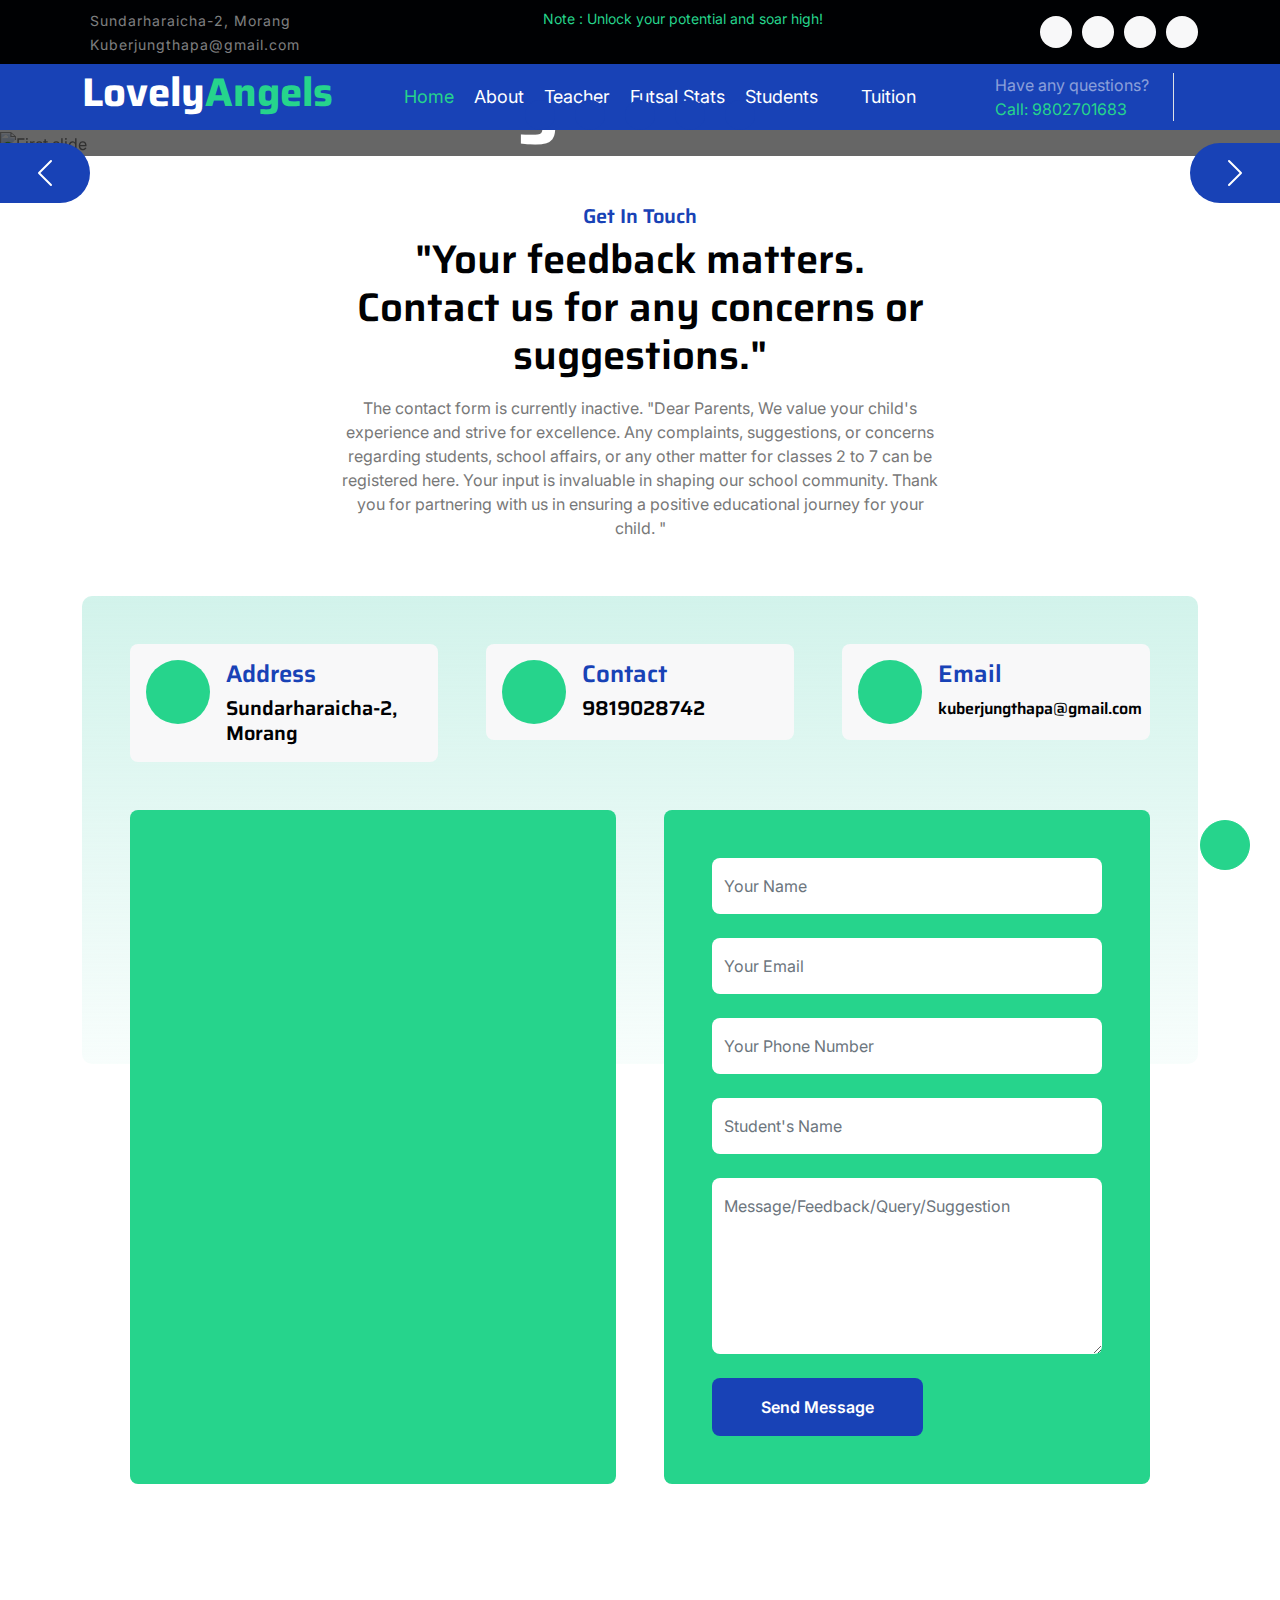
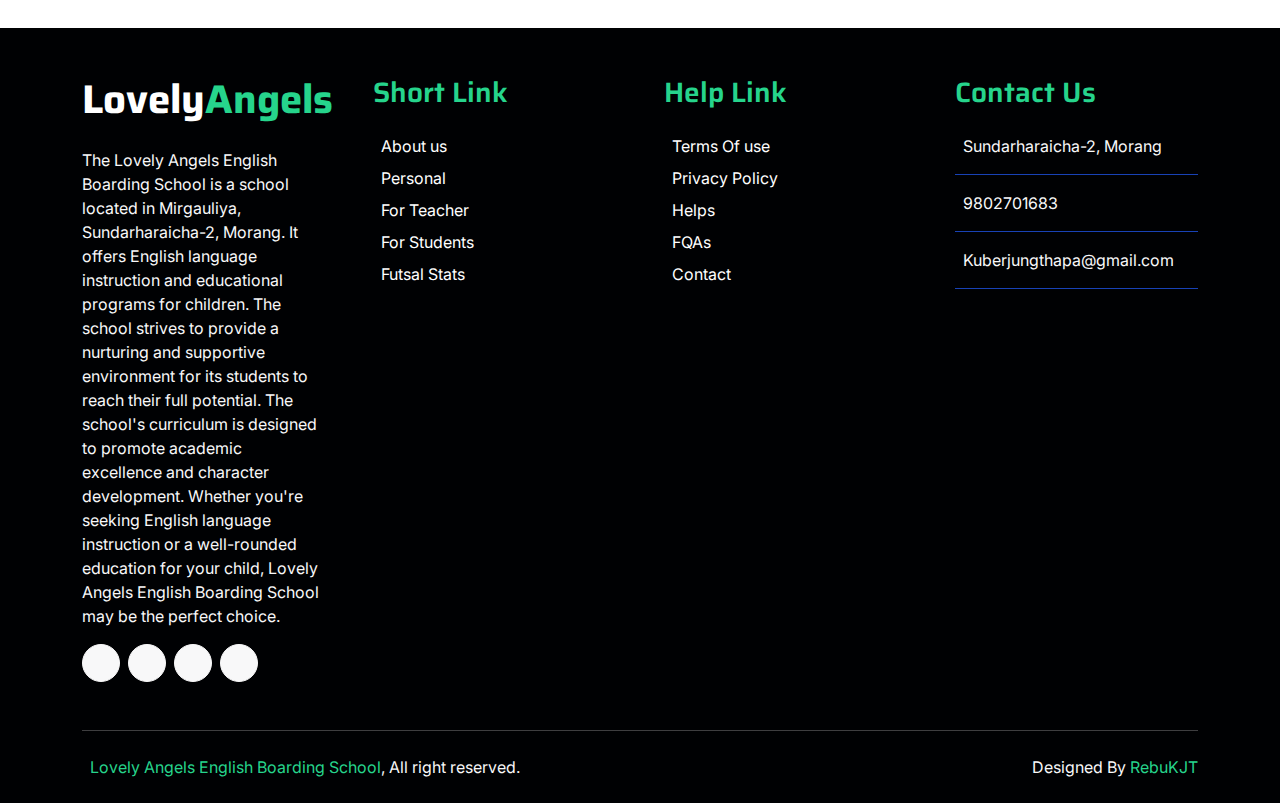
==== commit d27cd19f: "index" ====
--- a/index.html
+++ b/index.html
@@ -24,10 +24,11 @@
     <link href="lib/owlcarousel/assets/owl.carousel.min.css">
 
     <!-- Customized Bootstrap Stylesheet -->
-    <link href="bootstrap.min.css" rel="stylesheet"">
-
+    <link href="bootstrap.min.css" rel="stylesheet">
+
+    
     <!-- Template Stylesheet -->
-    <link href="style.css" rel="stylesheet"">
+    <link href="style.css" rel="stylesheet">
 </head>
 
 <body>
@@ -119,7 +120,7 @@
 
     
     <!-- Carousel Start -->
-<!--     <div class="container-fluid px-0">
+    <div class="container-fluid px-0">
         <div id="carouselId" class="carousel slide" data-bs-ride="carousel">
             <ol class="carousel-indicators">
                 <li data-bs-target="#carouselId" data-bs-slide-to="0" class="active" aria-current="true"
@@ -142,12 +143,12 @@
                                 where every student's potential blooms.</h1>
                             <p class="mb-4 text-white fs-5 animated fadeInDown">"A shining gem in our community,
                                 consistently delivering top-notch education."</p>
-                            <!-- <a href="" class="me-2"><button type="button"
+                            <a href="" class="me-2"><button type="button"
                                     class="px-4 py-sm-3 px-sm-5 btn btn-primary rounded-pill carousel-content-btn1 animated fadeInLeft">Read
                                     More</button></a>
                             <a href="" class="ms-2"><button type="button"
                                     class="px-4 py-sm-3 px-sm-5 btn btn-primary rounded-pill carousel-content-btn2 animated fadeInRight">Contact
-                                    Us</button></a> -->
+                                    Us</button></a>
                         </div>
                     </div>
                 </div>
@@ -242,7 +243,7 @@
                 <span class="visually-hidden">Next</span>
             </button>
         </div>
-    </div> -->
+    </div>
     <!-- Carousel End -->
 
 
--- a/style.css
+++ b/style.css
@@ -303,7 +303,7 @@
 }
 
 .page-headerFutsal {
-    background: linear-gradient(rgba(0, 0, 0, .6), rgba(0, 0, 0, .6)), url(img/Futsal_Lovely.jpg) center 40% no-repeat;
+    background: linear-gradient(rgba(0, 0, 0, .6), rgba(0, 0, 0, .6)), url(img\Futsal_Lovely.jpg) center 40% no-repeat;
     background-size: cover;
 }
 
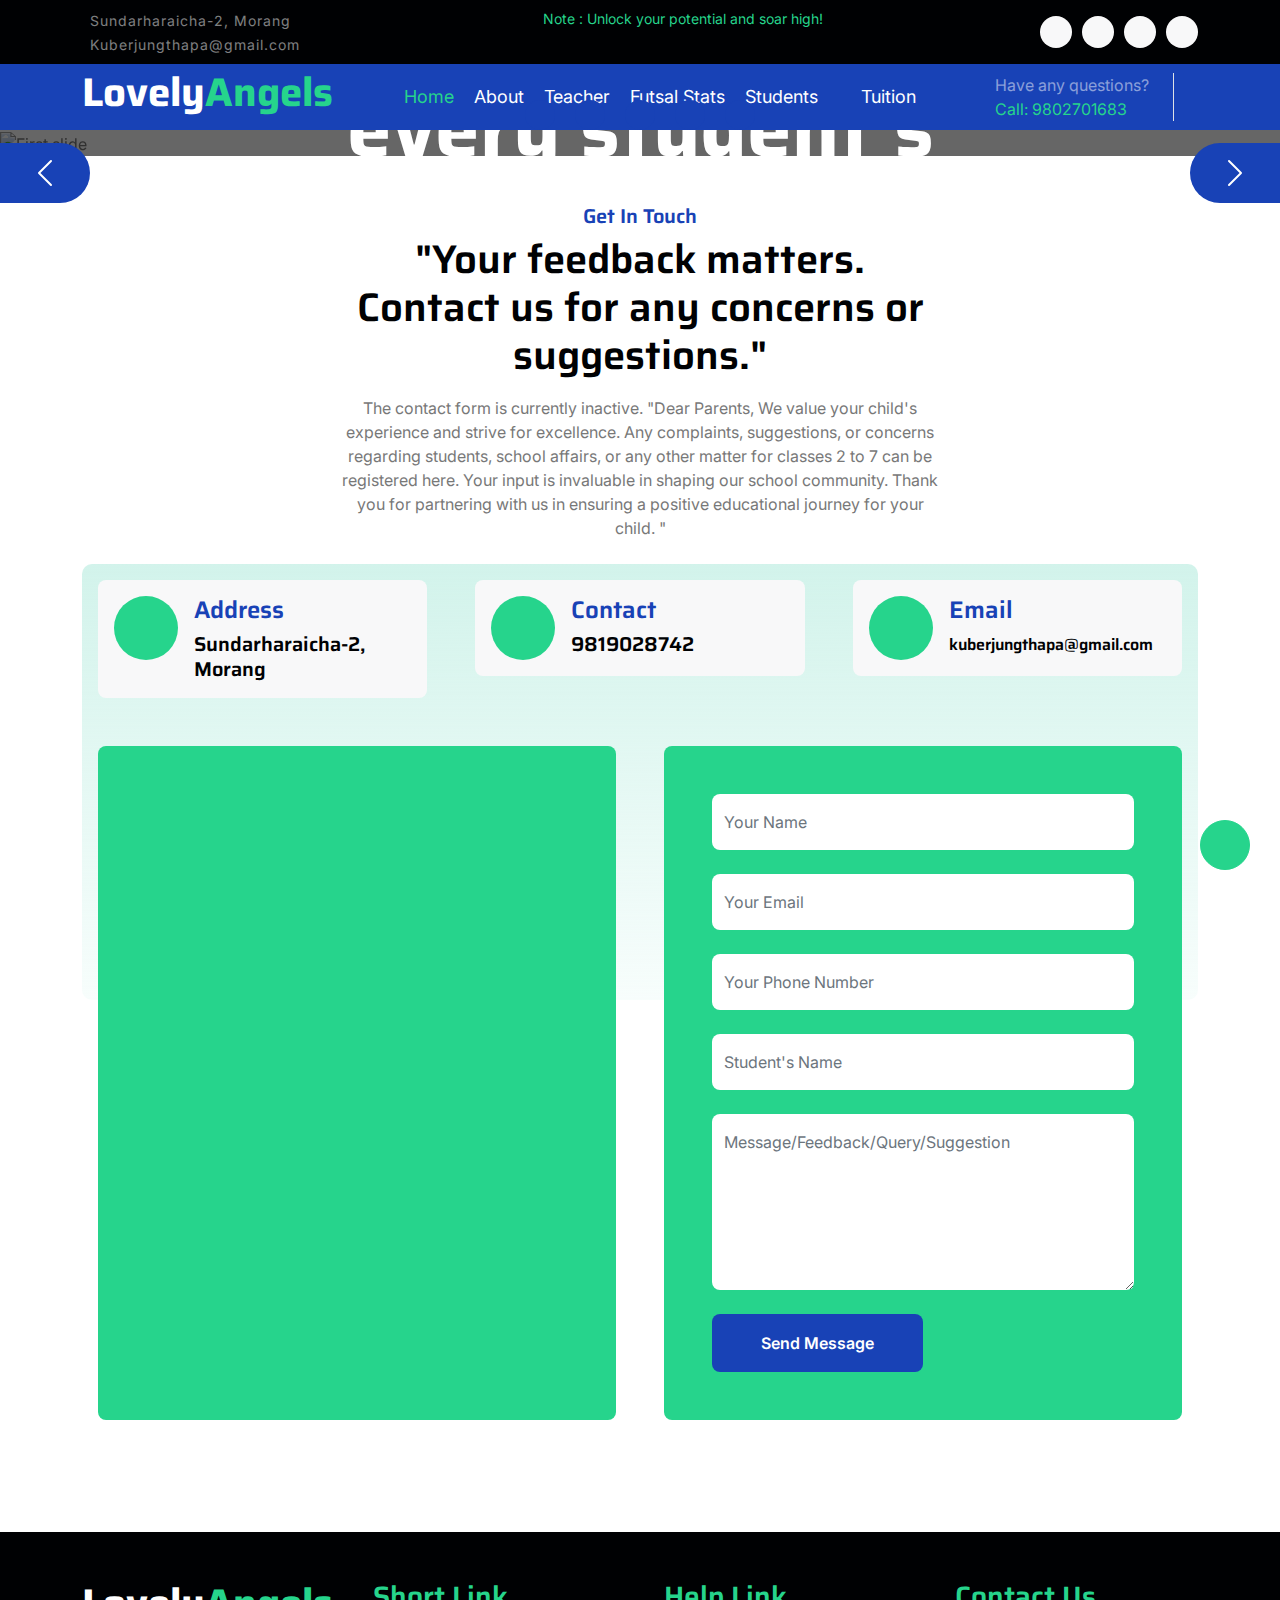
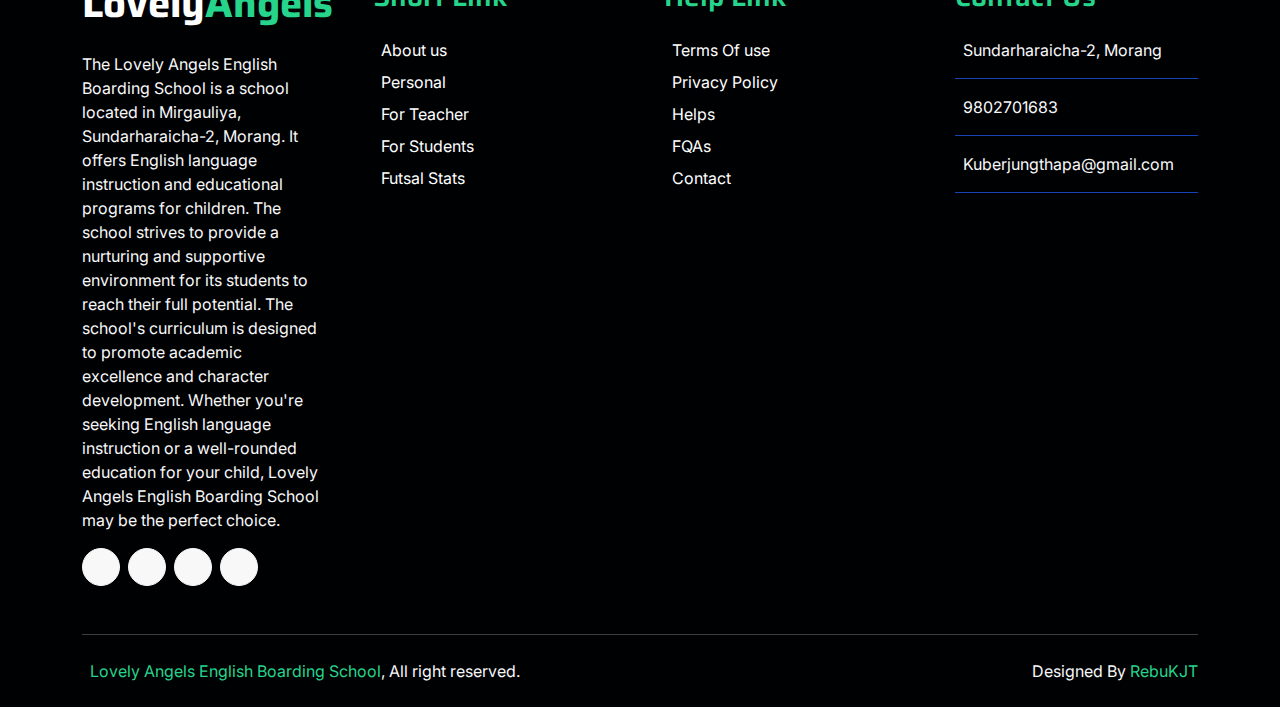
==== commit b5dbcd0c: "gn" ====
--- a/index.html
+++ b/index.html
@@ -143,12 +143,12 @@
                                 where every student's potential blooms.</h1>
                             <p class="mb-4 text-white fs-5 animated fadeInDown">"A shining gem in our community,
                                 consistently delivering top-notch education."</p>
-                            <a href="" class="me-2"><button type="button"
+                            <!-- <a href="" class="me-2"><button type="button"
                                     class="px-4 py-sm-3 px-sm-5 btn btn-primary rounded-pill carousel-content-btn1 animated fadeInLeft">Read
                                     More</button></a>
                             <a href="" class="ms-2"><button type="button"
                                     class="px-4 py-sm-3 px-sm-5 btn btn-primary rounded-pill carousel-content-btn2 animated fadeInRight">Contact
-                                    Us</button></a>
+                                    Us</button></a> -->
                         </div>
                     </div>
                 </div>
@@ -157,16 +157,16 @@
                     <div class="carousel-caption">
                         <div class="container carousel-content">
                             <h6 class="text-secondary h4 animated fadeInUp">Best School in the Town</h6>
-                            <h2 class="text-white display-1 mb-4 animated fadeInLeft">Innovative teaching methods and
+                            <h2 class="text-white display-1 mb-4 animated fadeInRight">Innovative teaching methods and
                                 dedicated staffs.</h2>
                             <p class="mb-4 text-white fs-5 animated fadeInDown">"The undisputed leader in town, setting
                                 the bar high for educational standards."</p>
-                            <a href="" class="me-2"><button type="button"
+                            <!-- <a href="" class="me-2"><button type="button"
                                     class="px-4 py-sm-3 px-sm-5 btn btn-primary rounded-pill carousel-content-btn1 animated fadeInLeft">Read
                                     More</button></a>
                             <a href="" class="ms-2"><button type="button"
                                     class="px-4 py-sm-3 px-sm-5 btn btn-primary rounded-pill carousel-content-btn2 animated fadeInRight">Contact
-                                    Us</button></a>
+                                    Us</button></a> -->
                         </div>
                     </div>
                 </div>
@@ -180,12 +180,12 @@
                                 dedicated staffs.</h2>
                             <p class="mb-4 text-white fs-5 animated fadeInDown">"The undisputed leader in town, setting
                                 the bar high for educational standards."</p>
-                            <a href="" class="me-2"><button type="button"
+                            <!-- <a href="" class="me-2"><button type="button"
                                     class="px-4 py-sm-3 px-sm-5 btn btn-primary rounded-pill carousel-content-btn1 animated fadeInLeft">Read
                                     More</button></a>
                             <a href="" class="ms-2"><button type="button"
                                     class="px-4 py-sm-3 px-sm-5 btn btn-primary rounded-pill carousel-content-btn2 animated fadeInRight">Contact
-                                    Us</button></a>
+                                    Us</button></a> -->
                         </div>
                     </div>
                 </div>
@@ -200,12 +200,12 @@
                                 dedicated staffs.</h2>
                             <p class="mb-4 text-white fs-5 animated fadeInDown">"The undisputed leader in town, setting
                                 the bar high for educational standards."</p>
-                            <a href="" class="me-2"><button type="button"
+                            <!-- <a href="" class="me-2"><button type="button"
                                     class="px-4 py-sm-3 px-sm-5 btn btn-primary rounded-pill carousel-content-btn1 animated fadeInLeft">Read
                                     More</button></a>
                             <a href="" class="ms-2"><button type="button"
                                     class="px-4 py-sm-3 px-sm-5 btn btn-primary rounded-pill carousel-content-btn2 animated fadeInRight">Contact
-                                    Us</button></a>
+                                    Us</button></a> -->
                         </div>
                     </div>
                 </div>
@@ -220,17 +220,15 @@
                                 dedicated staffs.</h2>
                             <p class="mb-4 text-white fs-5 animated fadeInDown">"The undisputed leader in town, setting
                                 the bar high for educational standards."</p>
-                            <a href="" class="me-2"><button type="button"
+                            <!-- <a href="" class="me-2"><button type="button"
                                     class="px-4 py-sm-3 px-sm-5 btn btn-primary rounded-pill carousel-content-btn1 animated fadeInLeft">Read
                                     More</button></a>
                             <a href="" class="ms-2"><button type="button"
                                     class="px-4 py-sm-3 px-sm-5 btn btn-primary rounded-pill carousel-content-btn2 animated fadeInRight">Contact
-                                    Us</button></a>
-                        </div>
-                    </div>
-                </div>
-
-
+                                    Us</button></a> -->
+                        </div>
+                    </div>
+                </div>
 
 
             </div>
@@ -696,7 +694,7 @@
     <!-- Contact Start -->
     <div class="container-fluid py-5 mb-5">
         <div class="container">
-            <div class="text-center mx-auto pb-5 wow fadeIn" data-wow-delay=".3s" style="max-width: 600px;">
+            <div class="text-center mx-auto pb-3 wow fadeIn" data-wow-delay=".3s" style="max-width: 600px;">
                 <h5 class="text-primary">Get In Touch</h5>
                 <h1 class="mb-3">"Your feedback matters. Contact us for any concerns or suggestions."</h1>
                 <p class="mb-2">The contact form is currently inactive. "Dear Parents,
@@ -704,7 +702,7 @@
                     We value your child's experience and strive for excellence. Any complaints, suggestions, or concerns regarding students, school affairs, or any other matter for classes 2 to 7 can be registered here. Your input is invaluable in shaping our school community. Thank you for partnering with us in ensuring a positive educational journey for your child.
                     "
             </div>
-            <div class="contact-detail position-relative p-5">
+            <div class="contact-detail position-relative p-3">
                 <div class="row g-5 mb-5 justify-content-center">
                     <div class="col-xl-4 col-lg-6 wow fadeIn" data-wow-delay=".3s">
                         <div class="d-flex bg-light p-3 rounded">
--- a/style.css
+++ b/style.css
@@ -655,6 +655,30 @@
     background-color: #f0f0f0;
 }
 
+/* CSS for the tournament images */
+.hidden-images {
+    display: flex; /* Use flexbox to arrange images in a row */
+    flex-wrap: wrap; /* Allow images to wrap to the next line if necessary */
+    justify-content: center; /* Center the images horizontally */
+    gap: 20px; /* Add spacing between images */
+    max-width: 100%; /* Ensure container resizes according to viewport width */
+}
+
+.tournament-image img {
+    max-width: 100%; /* Set maximum width to 100% of parent container */
+    height: auto; /* Maintain aspect ratio */
+}
+
+.tournament-image {
+    position: relative; /* Ensure button is positioned relative to its container */
+    max-width: 100%; /* Ensure button resizes according to viewport width */
+}
+
+.show-image-btn {
+    max-width: 100%; /* Ensure button resizes according to viewport width */
+}
+
+
 /* Responsive styling */
 @media (max-width: 768px) {
 
